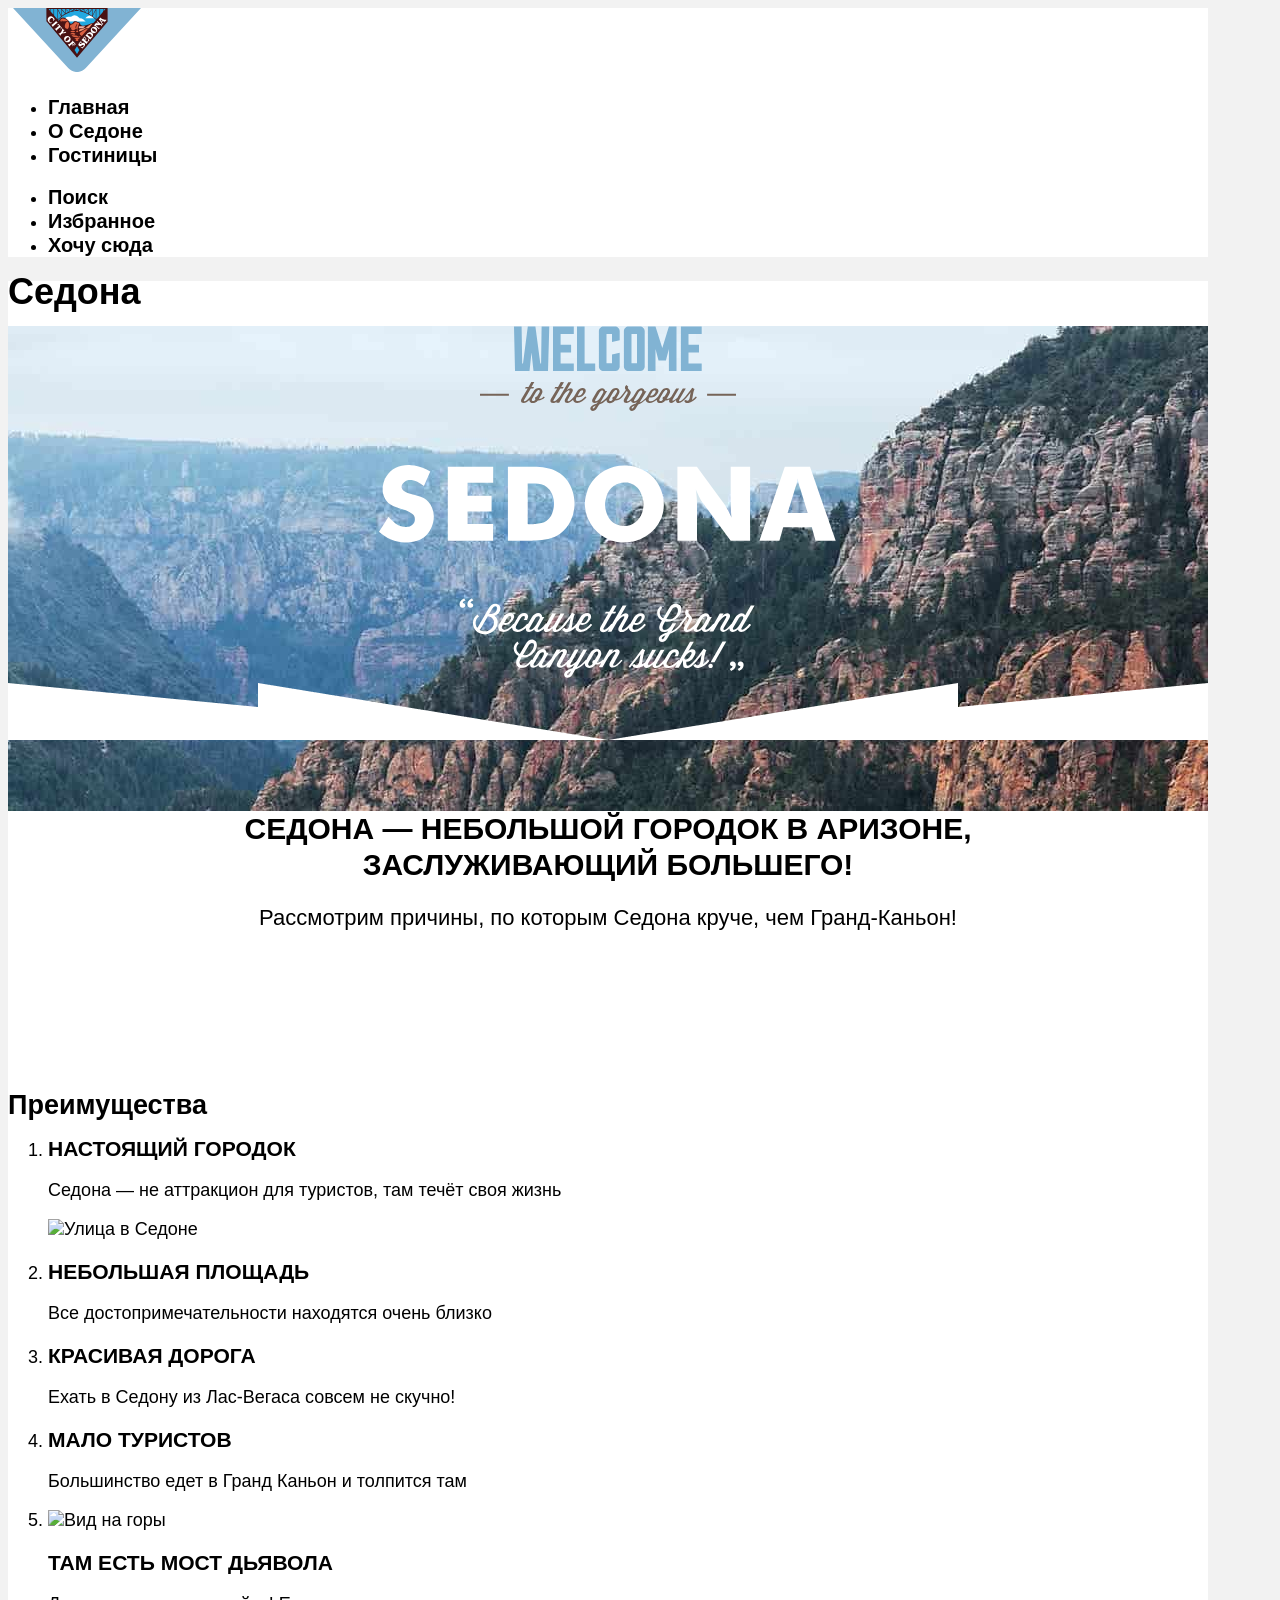
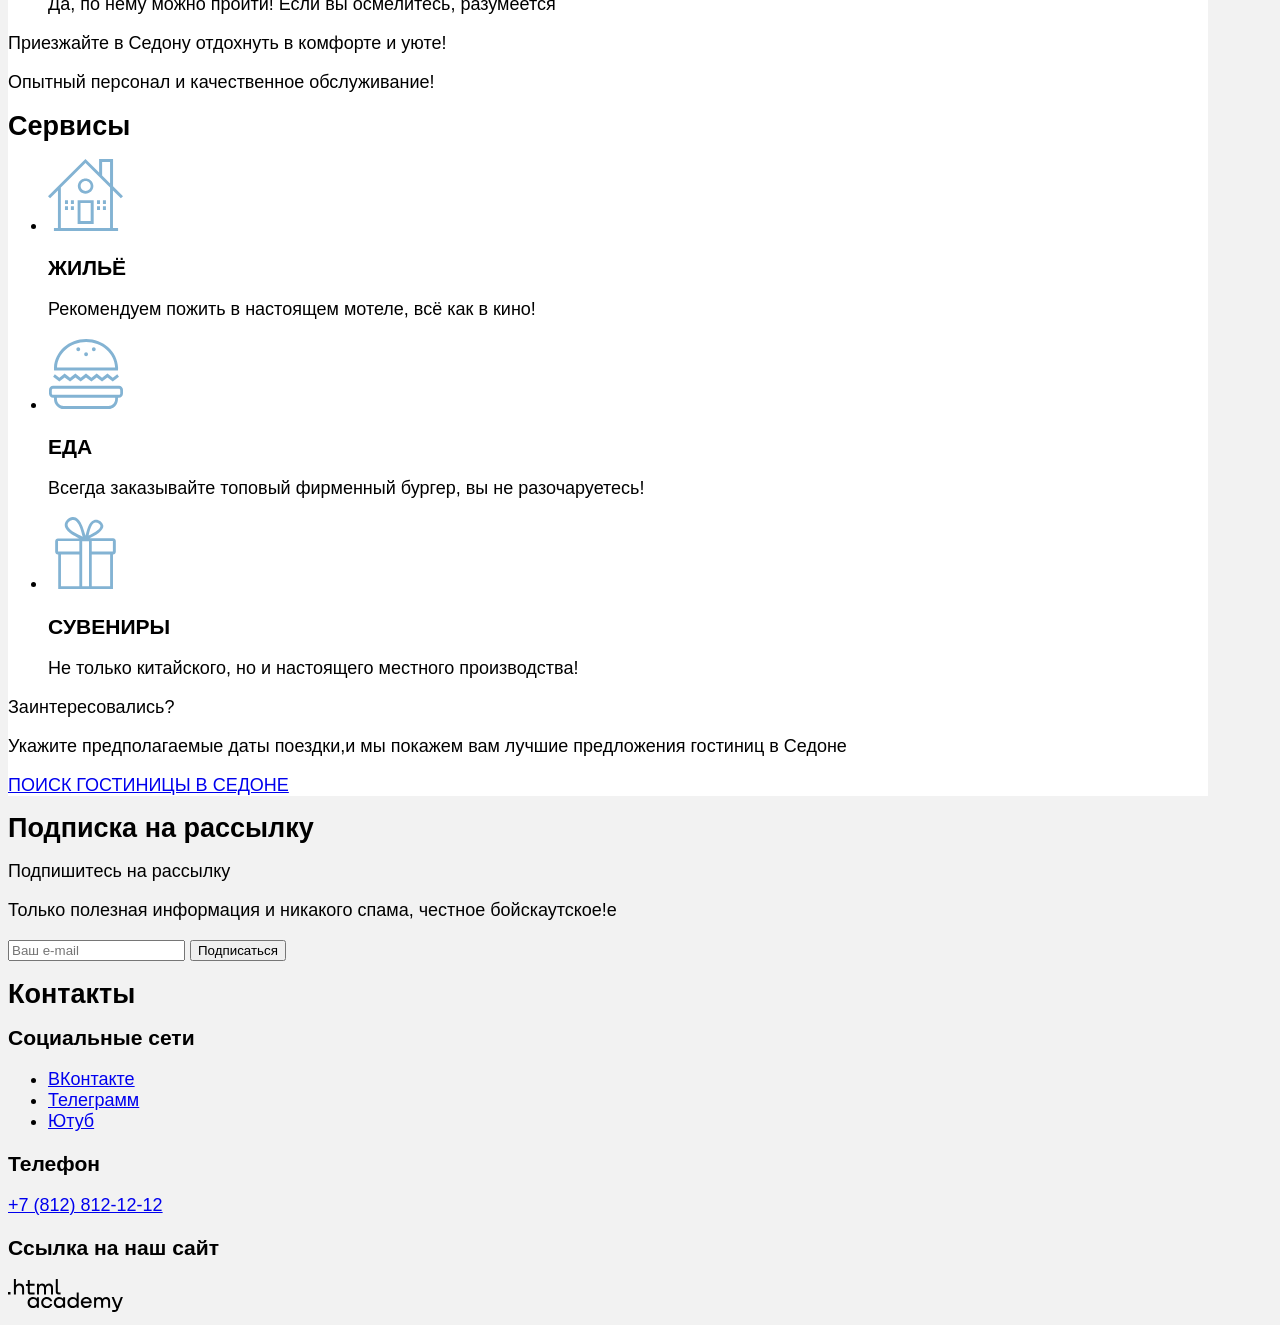
==== index.html @ 67db1f88 "стилизация 1 стр начало" ====
<!DOCTYPE html>
<html lang="ru">

  <head>
    <meta charset="UTF-8">
    <meta name="viewport" content="width=device-width, initial-scale=1.0">
    <title>HTML Academy: Седона-2026</title>
    <link rel="stylesheet" href="styles/styles.css">
  </head>

  <body>
    <header class="page-header">
      <nav class="navigation">
        <a class="#" href="index.html">
          <img class="logo" src="img\icons\logo.svg" alt="Логотип" width="138" height="64">
        </a>
        <ul class="navigation-list">
          <li class="navigation-item">
            <a class="navigation-link  navigation-link-current" href="about.html" aria-current="page">Главная</a>
          </li>
          <li class="navigation-item">
            <a class="navigation-link" href="#">О Седоне</a>
          </li>
          <li class="navigation-item">
            <a class="navigation-link" href="catalog.html">Гостиницы</a>
          </li>
        </ul>

        <ul class="navigation-list navigation-user">
          <li class="navigation-item">
            <a class="navigation-link" href="img\icons\search.svg" alt="Поиск" width="20" height="20"><span class="visually-hidden">Поиск</span></a>
          </li>
          <li class="navigation-item">
            <a class="navigation-link" href="img\icons\favourites.svg" alt="Избранное" width="20" height="20"><span class="visually-hidden">Избранное</span></a>
          </li>
          <li class="navigation-item">
            <a class="navigation-link" href="#"><span class="visually-hidden">Хочу сюда</span></a>
          </li>
        </ul>
      </nav>
    </header>

    <main class="main-index">
      <h1 class="visually-hidden">Седона</h1>
      <div class="logo_background">
        <img class="welcome" src="img\icons\welcome.svg" alt="Пейзаж с надписью Добро пожаловать в Седону" height="352" width="458" />
        <img class="divider" src="img\divider.png" alt="" height="57">
      </div>
      <section class="advantages">
        <div class="description">
        <span>Седона — небольшой городок в Аризоне,
          <br>заслуживающий большего!</span>

        <p>Рассмотрим причины, по которым Седона круче, чем Гранд-Каньон!</p>
         </div>
         <h2 class="visually-hidden">Преимущества</h2>
        <ol class="advantages-list">
          <li class="advantages-item">
            <h3 class="advantages-title">НАСТОЯЩИЙ ГОРОДОК</h3>
            <p class="advantages-description">
              Седона — не аттракцион для туристов, там течёт своя жизнь
            </p>
            <img class="advantages-img" alt="Улица в Седоне" />
          </li>
          <li class="advantages-item">
            <h3 class="advantages-title">НЕБОЛЬШАЯ ПЛОЩАДЬ</h3>
            <p class="advantages-description">
              Все достопримечательности находятся очень близко
            </p>
          </li>
          <li class="advantages-item">
            <h3 class="advantages-title">КРАСИВАЯ ДОРОГА</h3>
            <p class="advantages-description">
              Ехать в Седону из Лас-Вегаса совсем не скучно!
            </p>
          </li>
          <li class="advantages-item">
            <h3 class="advantages-title">МАЛО ТУРИСТОВ</h3>
            <p class="advantages-description">
              Большинство едет в Гранд Каньон и толпится там
            </p>
          </li>
          <li class="advantages-item">
            <img class="advantages-img" alt="Вид на горы" />
            <h3 class="advantages-title">ТАМ ЕСТЬ МОСТ ДЬЯВОЛА</h3>
            <p class="advantages-description">
              Да, по нему можно пройти! Если вы осмелитесь, разумеется
            </p>
          </li>
        </ol>
      </section>
      <span>Приезжайте в Седону отдохнуть в комфорте и уюте!</span>
      <p>Опытный персонал и качественное обслуживание!</p>
      <section class="services">
      <h2 class="visually-hidden">Сервисы</h2>
      <ul class="services-list">
        <li class="services-item">
          <img src="img\icons\house.svg" alt="иконка Дом" width="75" height="72">
          <h3 class="services-title">ЖИЛЬЁ</h3>
          <p class="services-description">
            Рекомендуем пожить в настоящем мотеле, всё как в кино!
          </p>
        </li>
        <li class="services-item">
          <img src="img\icons\meal.svg" alt="иконка Еда" width="75" height="72">
          <h3 class="services-title">ЕДА</h3>
          <p class="services-description">
            Всегда заказывайте топовый фирменный бургер, вы не разочаруетесь!
          </p>
        </li>
        <li class="services-item">
          <img src="img\icons\gift.svg" alt="иконка Сувениры" width="75" height="72">
          <h3 class="services-title">СУВЕНИРЫ</h3>
          <p class="services-description">
            Не только китайского, но и настоящего местного производства!
          </p>
        </li>
      </ul>
      </section>
      <span>Заинтересовались?</span>
      <p>Укажите предполагаемые даты поездки,и мы покажем вам лучшие предложения гостиниц в Седоне</p>
      <a class="button" href="catalog.html">ПОИСК ГОСТИНИЦЫ В СЕДОНЕ</a>
    </main>

    <footer class="page-footer">
      <section class="footer-subscription">
        <h2 class="visually-hidden">Подписка на рассылку</h2>
        <span>Подпишитесь на рассылку</span>
        <p>Только полезная информация и никакого спама, честное бойскаутское!е</p>
        <form class="subscription-form" action="https://echo.htmlacademy.ru/" method="post">

          <input class="field" placeholder="Ваш e-mail" type="email" name="subscription-email" required>
          <button class="button subscription-button" type="submit">
            <span class="visually-hidden">Подписаться</span>
          </button>
        </form>
      </section>
      <section class="footer-contacts">
        <h2 class="visually-hidden">Контакты</h2>
        <div class="footer-contacts-social">
          <h3 class="visually-hidden">Социальные сети</h3>
            <ul class="footer-social-list">
              <li class="footer-social-item">
                <a class="button" href="#">
                  <span class="visually-hidden">ВКонтакте</span>
                </a>
              </li>
              <li class="footer-social-item">
                <a class="button" href="#">
                  <span class="visually-hidden">Телеграмм</span>
                </a>
              </li>
              <li class="footer-social-item">
                <a class="button" href="#">
                  <span class="visually-hidden">Ютуб</span>
                </a>
              </li>
            </ul>
        </div>

        <div class="footer-contacts-telephone">
          <h3 class="visually-hidden">Телефон</h3>
          <a class="footer-phone" href="tel:+78128121212">+7 (812) 812-12-12</a>
        </div>
        <div class="footer-contacts-link">
          <h3 class="visually-hidden">Ссылка на наш сайт</h3>
<a class="footer-e-mail" href="https://htmlacademy.ru/intensive/htmlcss">
  <img src="img\icons\logo_htmlacademy.svg" alt="иконка Логотип" width="115" height="33">
</a>
           </div>
        </section>



    </footer>

  </body>

</html>
---- styles/styles.css ----
@font-face {
  font-family: "PT Sans";
  font-style: normal;
  font-weight: 400;
  src: url("../fonts/pt-sans-regular.woff2") format("woff2");
  font-display: swap;
}

@font-face {
  font-family: "PT Sans";
  font-style: normal;
  font-weight: 700;
  src: url("../fonts/pt-sans-bold.woff2") format("woff2");
  font-display: swap;
}

@font-face {
  font-family: "PT Sans";
  font-style: italic;
  font-weight: 400;
  src: url("../fonts/pt-sans-italic.woff2") format("woff2");
  font-display: swap;
}

@font-face {
  font-family: "PT Sans";
  font-style: italic;
  font-weight: 700;
  src: url("../fonts/pt-sans-bold-italic.woff2") format("woff2");
  font-display: swap;
}



body {
  font-family: "PT Sans", sans-serif;
  font-size: 18px;
  line-height: 21px;
  color: #000000;
  background-color: #F2F2F2;
  width: 1200px;
}

/*шапка*/
.page-header {
  background-color: #FFFFFF;
  color: #000000;
}

.navigation-link {
  font-family: "PT Sans Narrow", sans-serif;
  font-size: 20px;
  line-height: 24px;
  font-weight: 700;
  text-align: center;
  color: #000000;
  background-color: #FFFFFF;
  text-decoration: none;

}

/*главная страница*/
.main-index {
   background-color: #FFFFFF;

}

/*фоновая картинка с логотипом Добро пожаловать*/
.logo_background {
  color:#000000;
  background-color: #74bee6;
  background-image: url("../img/background/index-background.jpg");
  height: 485px;
  text-align: center;
  background-size: 100% auto;
  background-repeat: no-repeat;
}

/*описание*/
.description {
  height: 261px;
  text-align: center;
}
.description span {
  font-size: 30px;
  line-height: 36px;
  font-weight: 700;
  text-transform: uppercase;
}

.description p {
  font-size: 22px;
  line-height: 26px;
  font-weight: 400;
}
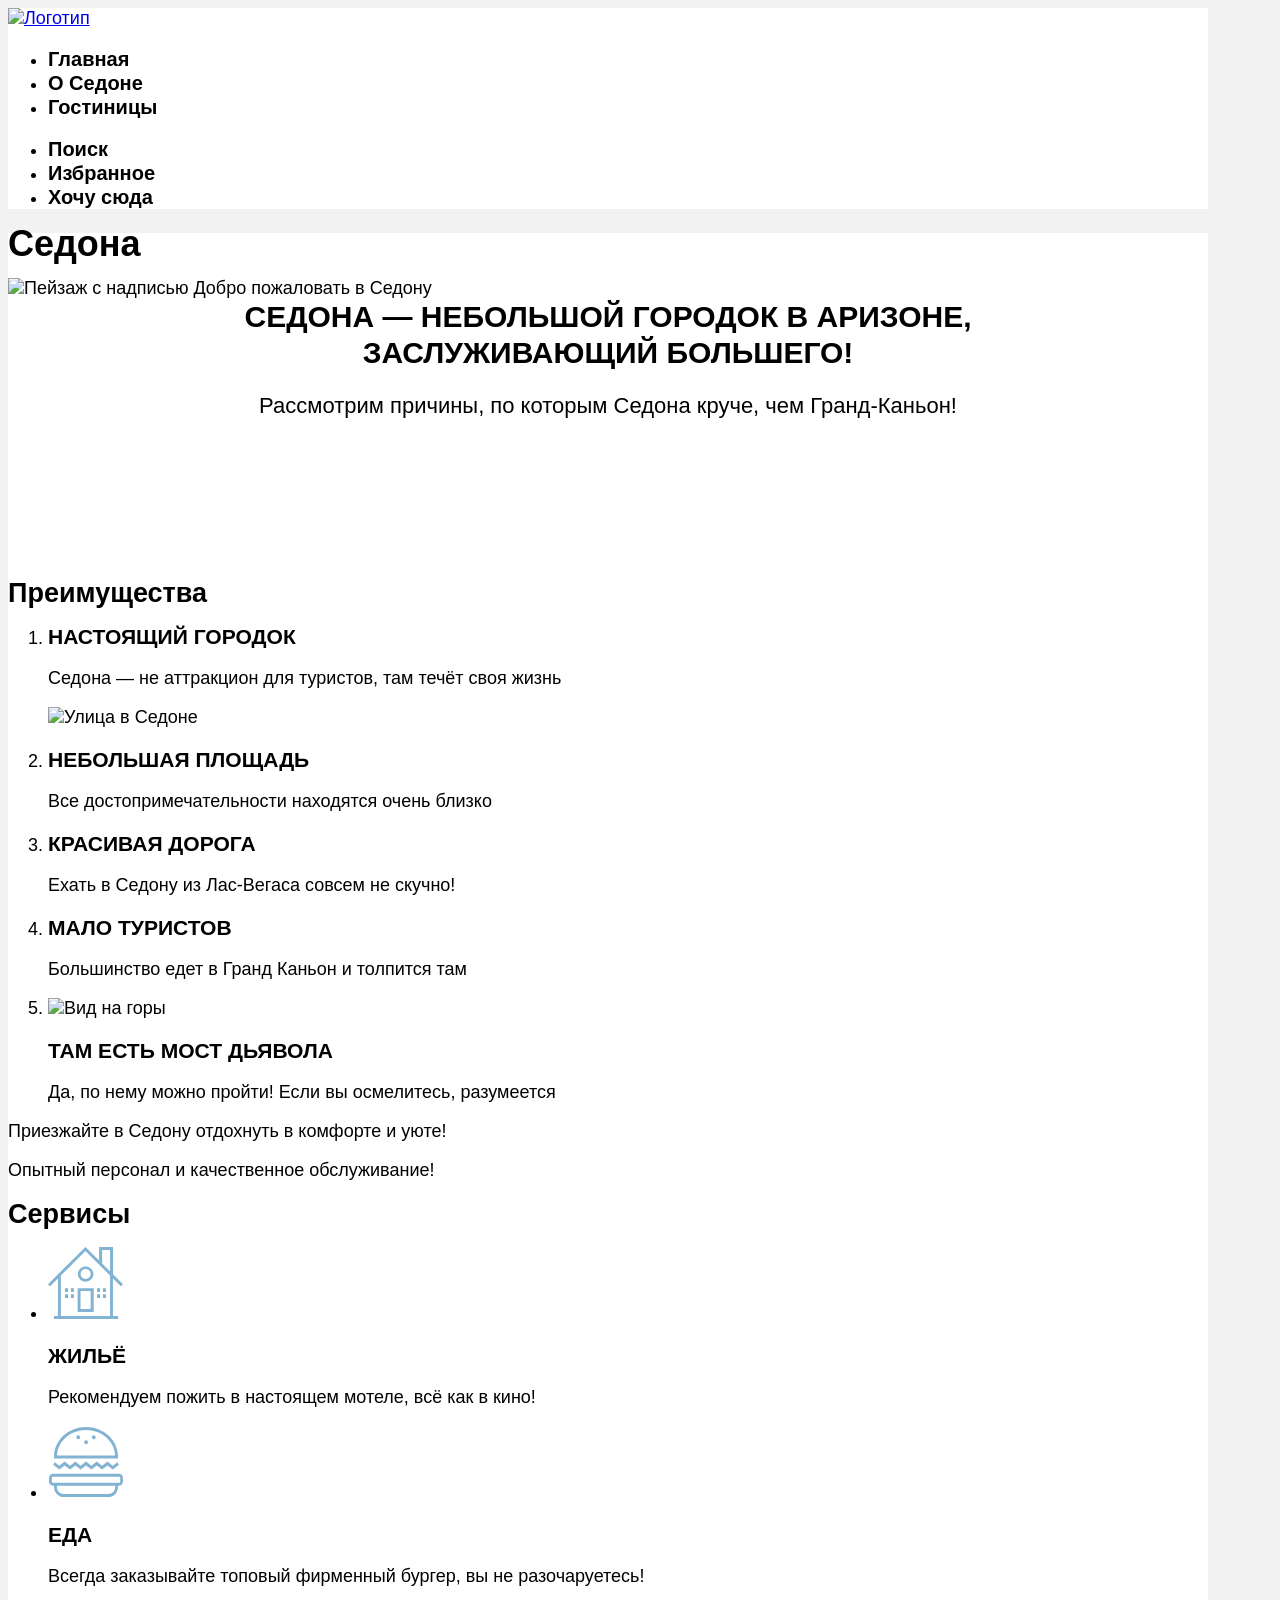
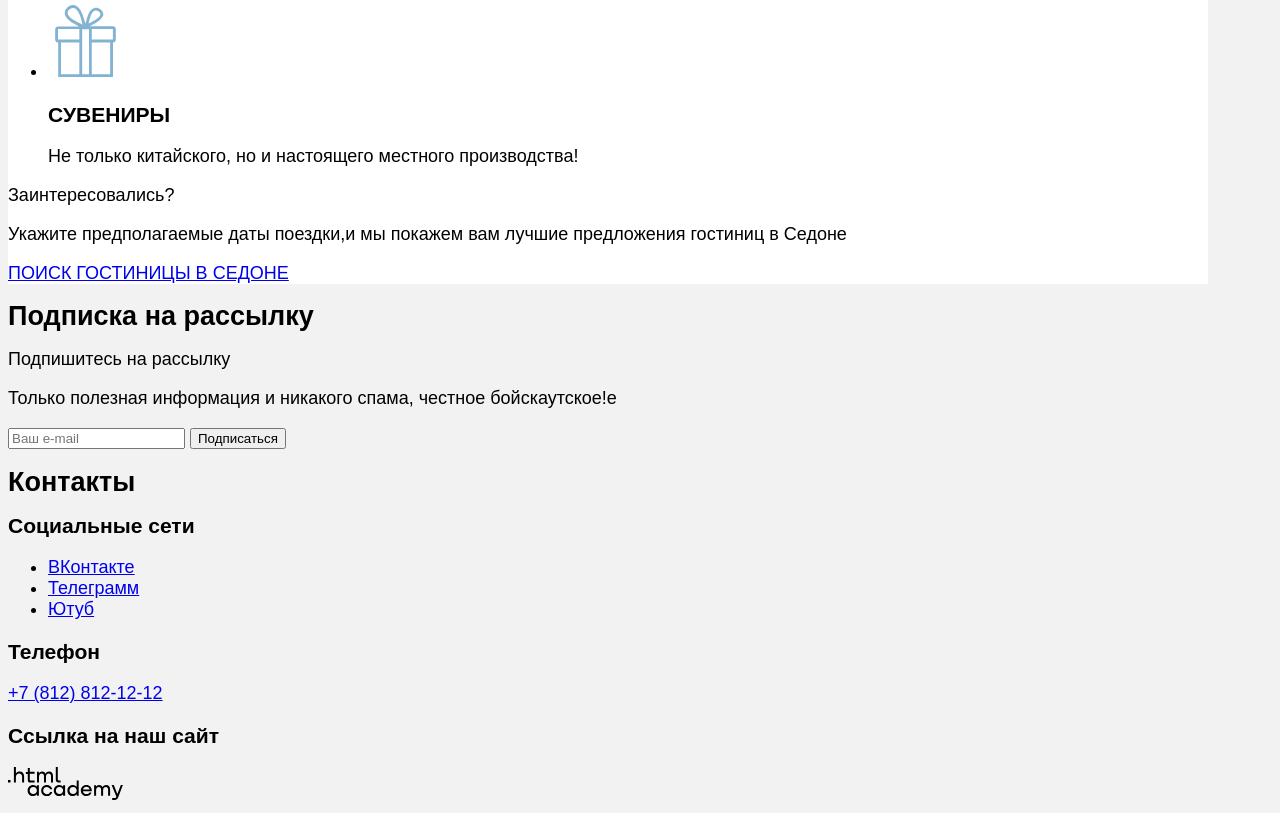
==== commit eb28c83f: "Merge branch 'main' of https://github.com/Galina-Musatova/Sedona-2026" ====
--- a/index.html
+++ b/index.html
@@ -2,8 +2,7 @@
 <html lang="ru">
 
   <head>
-    <meta charset="UTF-8">
-    <meta name="viewport" content="width=device-width, initial-scale=1.0">
+    <meta charset="utf-8">
     <title>HTML Academy: Седона-2026</title>
     <link rel="stylesheet" href="styles/styles.css">
   </head>
@@ -11,8 +10,8 @@
   <body>
     <header class="page-header">
       <nav class="navigation">
-        <a class="#" href="index.html">
-          <img class="logo" src="img\icons\logo.svg" alt="Логотип" width="138" height="64">
+        <a class="#" href="index.html" aria-current="page">
+          <img class="logo" src="img/logo.png" alt="Логотип" width="138" height="64">
         </a>
         <ul class="navigation-list">
           <li class="navigation-item">
@@ -42,9 +41,8 @@
 
     <main class="main-index">
       <h1 class="visually-hidden">Седона</h1>
-      <div class="logo_background">
-        <img class="welcome" src="img\icons\welcome.svg" alt="Пейзаж с надписью Добро пожаловать в Седону" height="352" width="458" />
-        <img class="divider" src="img\divider.png" alt="" height="57">
+      <div>
+        <img class="logo" src="" alt="Пейзаж с надписью Добро пожаловать в Седону" height="64">
       </div>
       <section class="advantages">
         <div class="description">
@@ -60,7 +58,7 @@
             <p class="advantages-description">
               Седона — не аттракцион для туристов, там течёт своя жизнь
             </p>
-            <img class="advantages-img" alt="Улица в Седоне" />
+            <img class="advantages-img" alt="Улица в Седоне" src="">
           </li>
           <li class="advantages-item">
             <h3 class="advantages-title">НЕБОЛЬШАЯ ПЛОЩАДЬ</h3>
@@ -81,7 +79,7 @@
             </p>
           </li>
           <li class="advantages-item">
-            <img class="advantages-img" alt="Вид на горы" />
+            <img class="advantages-img" alt="Вид на горы" src="">
             <h3 class="advantages-title">ТАМ ЕСТЬ МОСТ ДЬЯВОЛА</h3>
             <p class="advantages-description">
               Да, по нему можно пройти! Если вы осмелитесь, разумеется
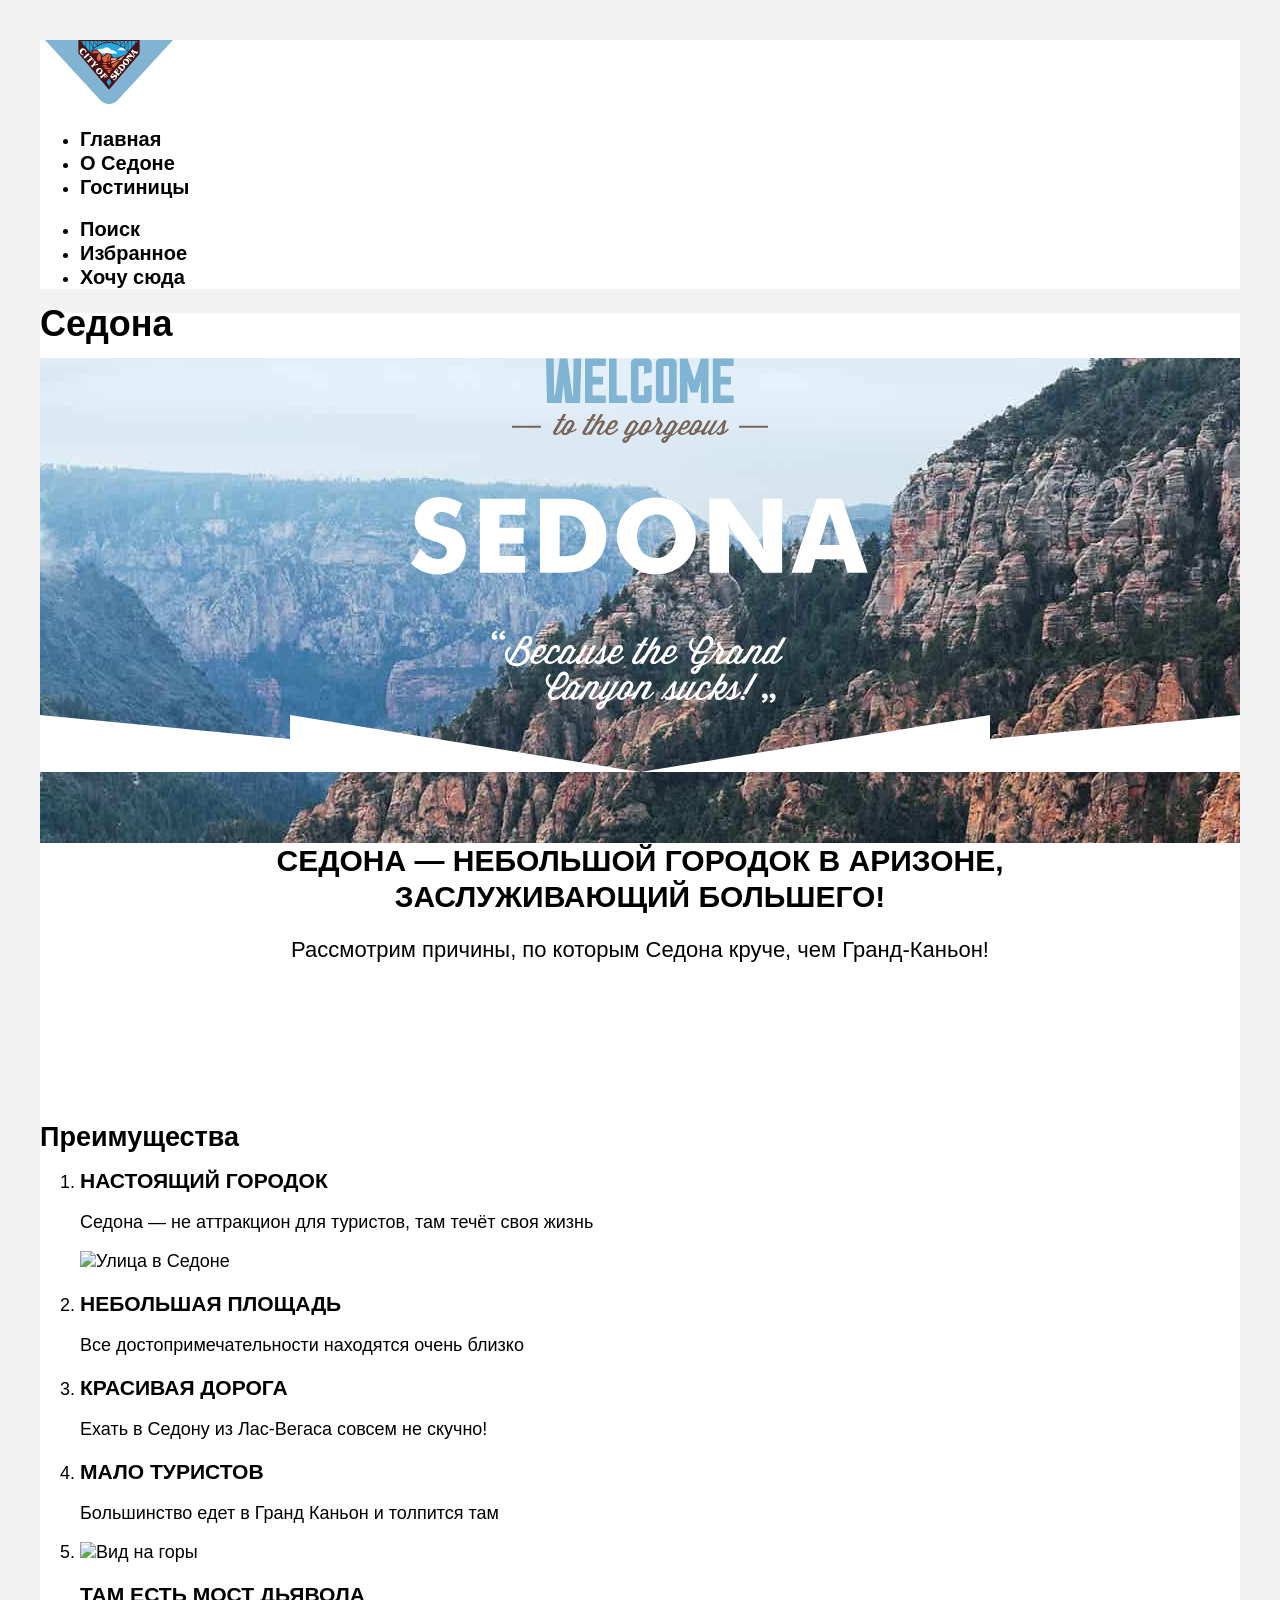
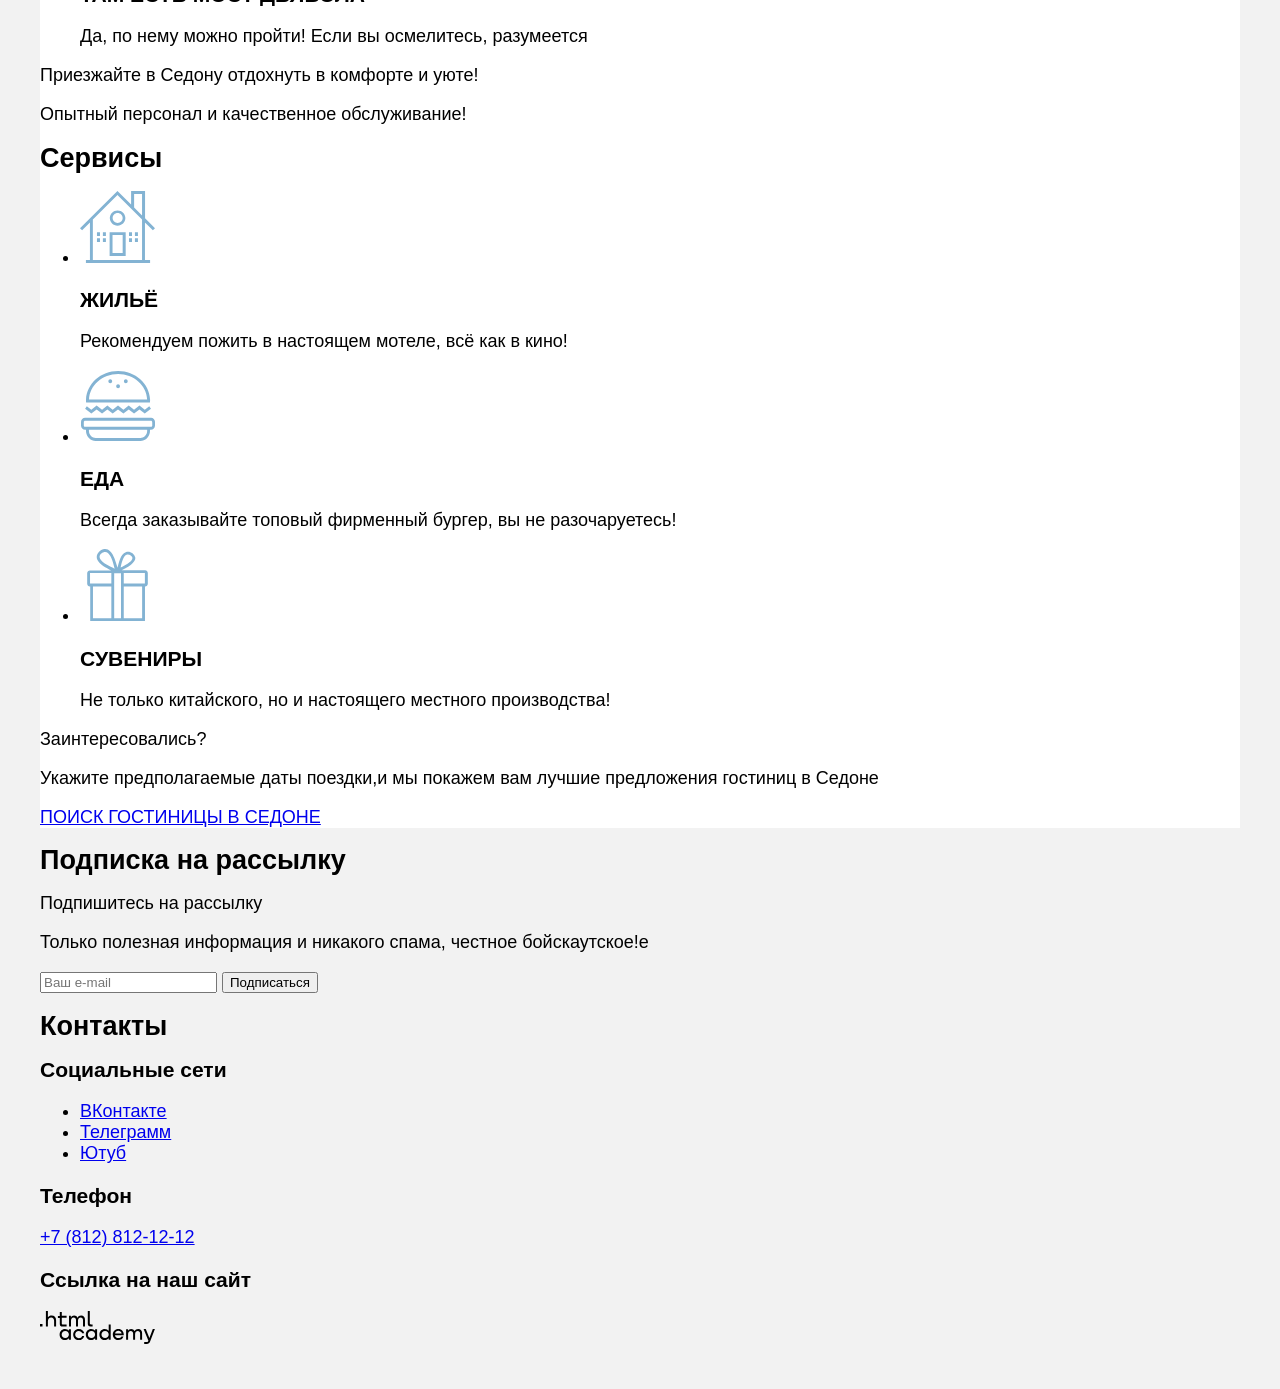
==== commit 6a7c5d32: "11.10" ====
--- a/index.html
+++ b/index.html
@@ -11,7 +11,7 @@
     <header class="page-header">
       <nav class="navigation">
         <a class="#" href="index.html" aria-current="page">
-          <img class="logo" src="img/logo.png" alt="Логотип" width="138" height="64">
+          <img class="logo" src="img\icons\logo.svg" alt="Логотип" width="138" height="64">
         </a>
         <ul class="navigation-list">
           <li class="navigation-item">
@@ -41,8 +41,9 @@
 
     <main class="main-index">
       <h1 class="visually-hidden">Седона</h1>
-      <div>
-        <img class="logo" src="" alt="Пейзаж с надписью Добро пожаловать в Седону" height="64">
+       <div class="logo_background">
+        <img class="welcome" src="img\icons\welcome.svg" alt="Пейзаж с надписью Добро пожаловать в Седону" height="352" width="458" />
+        <img class="divider" src="img\divider.png" alt="" height="57">
       </div>
       <section class="advantages">
         <div class="description">
--- a/styles/styles.css
+++ b/styles/styles.css
@@ -39,6 +39,7 @@
   color: #000000;
   background-color: #F2F2F2;
   width: 1200px;
+  margin: 40px;
 }
 
 /*шапка*/
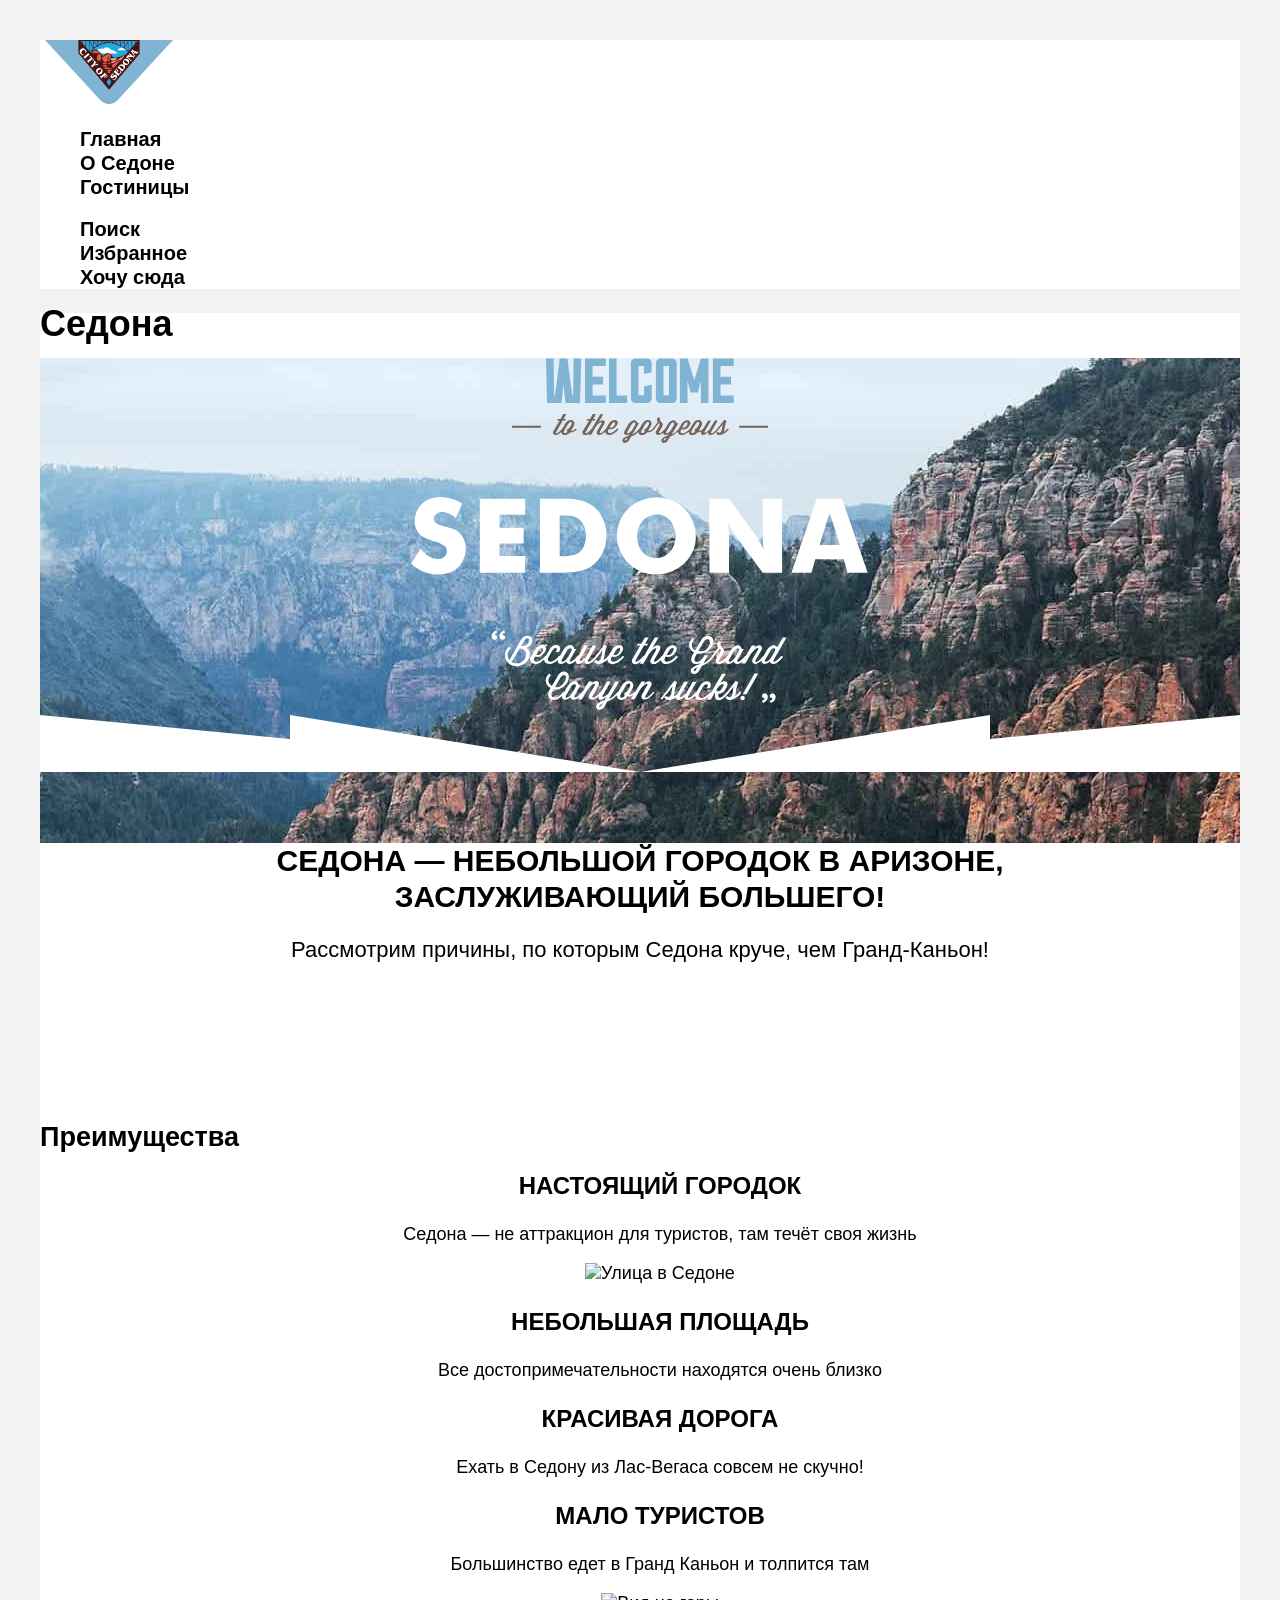
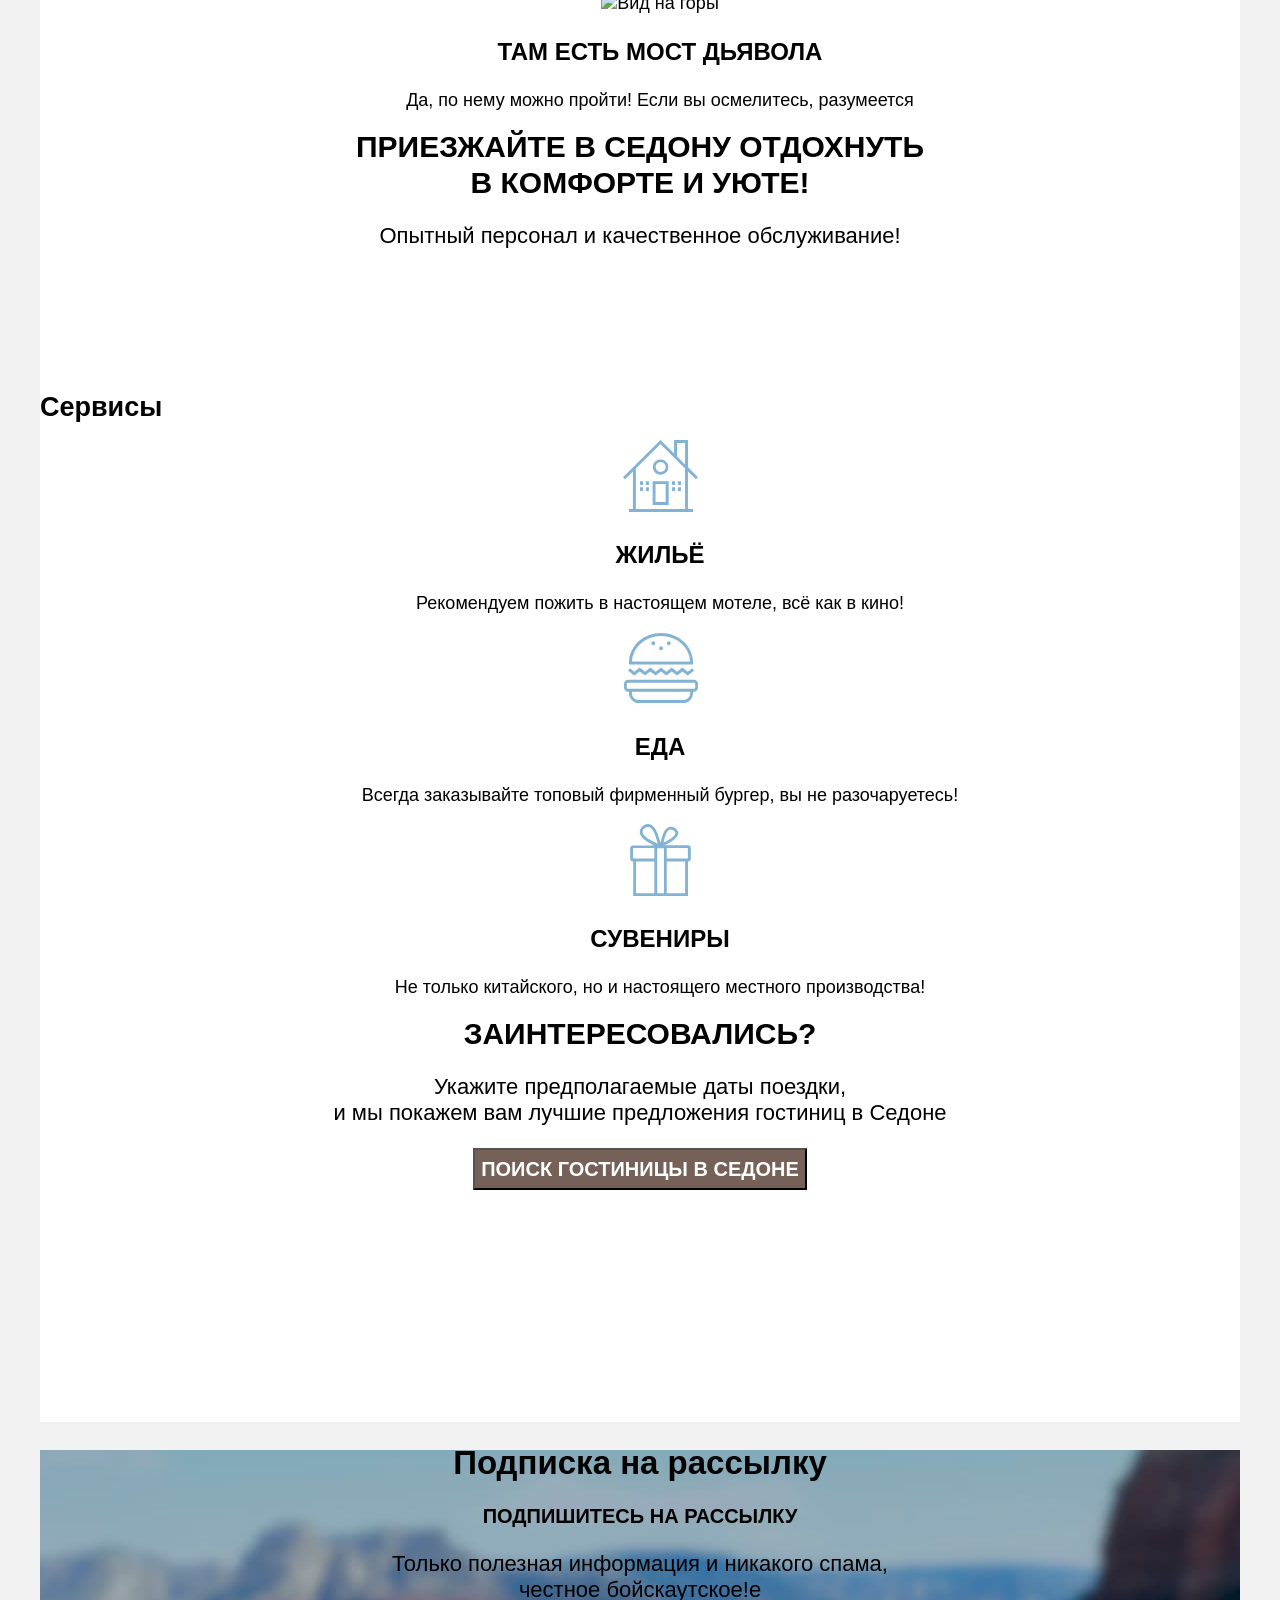
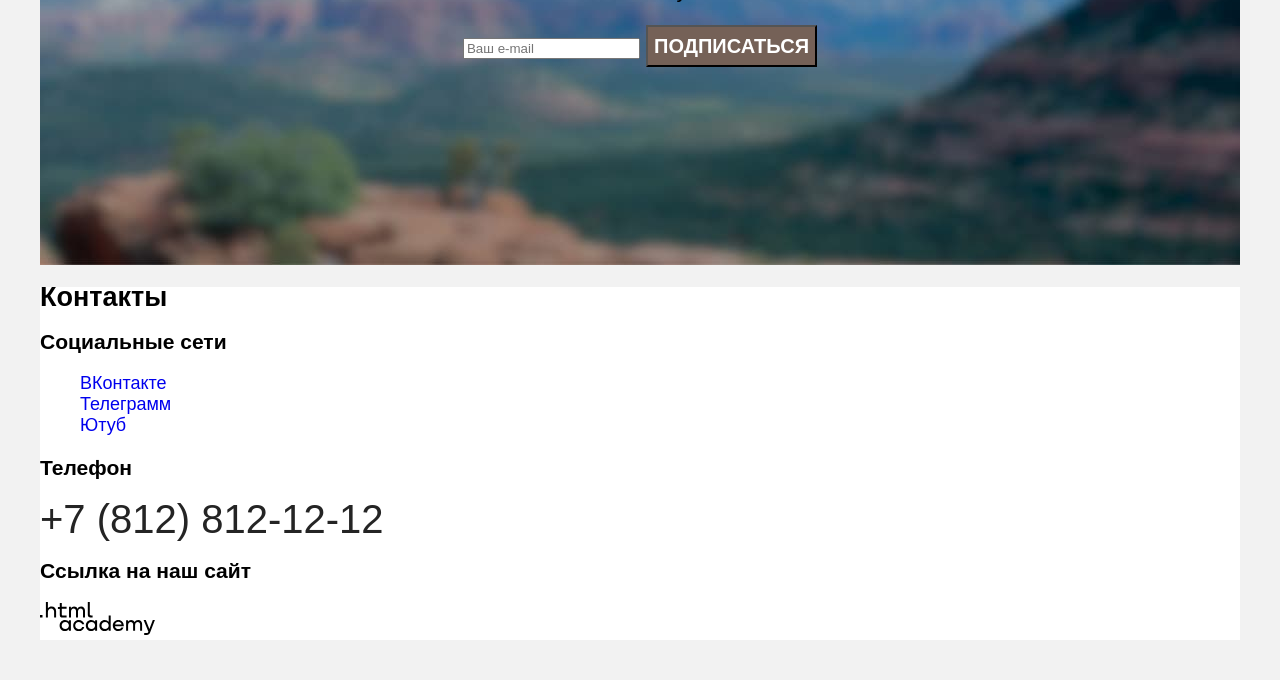
==== commit abd135a3: "стилизацая 1 стр продолжение" ====
--- a/index.html
+++ b/index.html
@@ -27,10 +27,12 @@
 
         <ul class="navigation-list navigation-user">
           <li class="navigation-item">
-            <a class="navigation-link" href="img\icons\search.svg" alt="Поиск" width="20" height="20"><span class="visually-hidden">Поиск</span></a>
+            <a class="navigation-link" href="img\icons\search.svg" alt="Поиск" width="20" height="20"><span
+                class="visually-hidden">Поиск</span></a>
           </li>
           <li class="navigation-item">
-            <a class="navigation-link" href="img\icons\favourites.svg" alt="Избранное" width="20" height="20"><span class="visually-hidden">Избранное</span></a>
+            <a class="navigation-link" href="img\icons\favourites.svg" alt="Избранное" width="20" height="20"><span
+                class="visually-hidden">Избранное</span></a>
           </li>
           <li class="navigation-item">
             <a class="navigation-link" href="#"><span class="visually-hidden">Хочу сюда</span></a>
@@ -41,18 +43,19 @@
 
     <main class="main-index">
       <h1 class="visually-hidden">Седона</h1>
-       <div class="logo_background">
-        <img class="welcome" src="img\icons\welcome.svg" alt="Пейзаж с надписью Добро пожаловать в Седону" height="352" width="458" />
+      <div class="logo_background">
+        <img class="welcome" src="img\icons\welcome.svg" alt="Пейзаж с надписью Добро пожаловать в Седону" height="352"
+          width="458" />
         <img class="divider" src="img\divider.png" alt="" height="57">
       </div>
       <section class="advantages">
         <div class="description">
-        <span>Седона — небольшой городок в Аризоне,
-          <br>заслуживающий большего!</span>
+          <span>Седона — небольшой городок в Аризоне,
+            <br>заслуживающий большего!</span>
 
-        <p>Рассмотрим причины, по которым Седона круче, чем Гранд-Каньон!</p>
-         </div>
-         <h2 class="visually-hidden">Преимущества</h2>
+          <p>Рассмотрим причины, по которым Седона круче, чем Гранд-Каньон!</p>
+        </div>
+        <h2 class="visually-hidden">Преимущества</h2>
         <ol class="advantages-list">
           <li class="advantages-item">
             <h3 class="advantages-title">НАСТОЯЩИЙ ГОРОДОК</h3>
@@ -88,9 +91,12 @@
           </li>
         </ol>
       </section>
-      <span>Приезжайте в Седону отдохнуть в комфорте и уюте!</span>
-      <p>Опытный персонал и качественное обслуживание!</p>
-      <section class="services">
+      <div class="come_to_sedona">
+        <span>Приезжайте в Седону отдохнуть
+          <br>в комфорте и уюте!</span>
+        <p>Опытный персонал и качественное обслуживание!</p>
+        <section class="services">
+      </div>
       <h2 class="visually-hidden">Сервисы</h2>
       <ul class="services-list">
         <li class="services-item">
@@ -116,21 +122,25 @@
         </li>
       </ul>
       </section>
-      <span>Заинтересовались?</span>
-      <p>Укажите предполагаемые даты поездки,и мы покажем вам лучшие предложения гостиниц в Седоне</p>
-      <a class="button" href="catalog.html">ПОИСК ГОСТИНИЦЫ В СЕДОНЕ</a>
+      <div class="to_search">
+        <span>Заинтересовались?</span>
+        <p>Укажите предполагаемые даты поездки,
+          <br>и мы покажем вам лучшие предложения гостиниц в Седоне</p>
+        <button class="button button_search" href="catalog.html">ПОИСК ГОСТИНИЦЫ В СЕДОНЕ</button>
+      </div>
     </main>
 
     <footer class="page-footer">
       <section class="footer-subscription">
         <h2 class="visually-hidden">Подписка на рассылку</h2>
         <span>Подпишитесь на рассылку</span>
-        <p>Только полезная информация и никакого спама, честное бойскаутское!е</p>
+        <p>Только полезная информация и никакого спама,
+          <br>честное бойскаутское!е</p>
         <form class="subscription-form" action="https://echo.htmlacademy.ru/" method="post">
 
           <input class="field" placeholder="Ваш e-mail" type="email" name="subscription-email" required>
           <button class="button subscription-button" type="submit">
-            <span class="visually-hidden">Подписаться</span>
+            <span>Подписаться</span>
           </button>
         </form>
       </section>
@@ -138,23 +148,23 @@
         <h2 class="visually-hidden">Контакты</h2>
         <div class="footer-contacts-social">
           <h3 class="visually-hidden">Социальные сети</h3>
-            <ul class="footer-social-list">
-              <li class="footer-social-item">
-                <a class="button" href="#">
-                  <span class="visually-hidden">ВКонтакте</span>
-                </a>
-              </li>
-              <li class="footer-social-item">
-                <a class="button" href="#">
-                  <span class="visually-hidden">Телеграмм</span>
-                </a>
-              </li>
-              <li class="footer-social-item">
-                <a class="button" href="#">
-                  <span class="visually-hidden">Ютуб</span>
-                </a>
-              </li>
-            </ul>
+          <ul class="footer-social-list">
+            <li class="footer-social-item">
+              <a class="button" href="#">
+                <span class="visually-hidden">ВКонтакте</span>
+              </a>
+            </li>
+            <li class="footer-social-item">
+              <a class="button" href="#">
+                <span class="visually-hidden">Телеграмм</span>
+              </a>
+            </li>
+            <li class="footer-social-item">
+              <a class="button" href="#">
+                <span class="visually-hidden">Ютуб</span>
+              </a>
+            </li>
+          </ul>
         </div>
 
         <div class="footer-contacts-telephone">
@@ -163,11 +173,11 @@
         </div>
         <div class="footer-contacts-link">
           <h3 class="visually-hidden">Ссылка на наш сайт</h3>
-<a class="footer-e-mail" href="https://htmlacademy.ru/intensive/htmlcss">
-  <img src="img\icons\logo_htmlacademy.svg" alt="иконка Логотип" width="115" height="33">
-</a>
-           </div>
-        </section>
+          <a class="footer-e-mail" href="https://htmlacademy.ru/intensive/htmlcss">
+            <img src="img\icons\logo_htmlacademy.svg" alt="иконка Логотип" width="115" height="33">
+          </a>
+        </div>
+      </section>
 
 
 
--- a/styles/styles.css
+++ b/styles/styles.css
@@ -42,10 +42,25 @@
   margin: 40px;
 }
 
+button {
+  font-size: 20px;
+  text-transform: uppercase;
+  line-height: 36px;
+  font-weight: 700;
+  text-align: center;
+  color: #ffffff;
+  background-color: #756157;
+  text-decoration: none;
+}
+
 /*шапка*/
 .page-header {
   background-color: #FFFFFF;
   color: #000000;
+}
+
+.navigation-list {
+  list-style-type: none;
 }
 
 .navigation-link {
@@ -94,3 +109,96 @@
   line-height: 26px;
   font-weight: 400;
 }
+
+/*Блок преимуществ*/
+.advantages-list {
+  text-align: center;
+  list-style-type: none;
+}
+
+.advantages-title {
+  font-size: 24px;
+  line-height: 28px;
+  text-transform: uppercase;
+  font-weight: 700;
+}
+
+.come_to_sedona {
+  height: 246px;
+  text-align: center;
+  font-size: 22px;
+  line-height: 26px;
+}
+
+.come_to_sedona span {
+   font-size: 30px;
+   line-height: 36px;
+   font-weight: 700;
+    text-transform: uppercase;
+}
+
+/*Сервисы*/
+.services-list {
+  text-align: center;
+  list-style-type: none;
+}
+
+.services-title {
+  font-size: 24px;
+  line-height: 28px;
+  text-transform: uppercase;
+  font-weight: 700;
+}
+
+/*Заинтересовались? к поиску*/
+.to_search {
+  height: 406px;
+  text-align: center;
+  font-size: 22px;
+  line-height: 26px;
+}
+
+.to_search span {
+  font-size: 30px;
+  line-height: 36px;
+  text-transform: uppercase;
+  font-weight: 700;
+}
+
+/*подписка на рассылку*/
+.footer-subscription {
+  height: 415px;
+  text-align: center;
+  font-size: 22px;
+  line-height: 26px;
+   background-size: 100% auto;
+  background-repeat: no-repeat;
+  background-image: url("../img/background/Subscribe.jpg");
+}
+
+.footer-subscription span {
+  font-size: 20px;
+  text-transform: uppercase;
+  font-weight: 700;
+}
+
+/*Контакты*/
+.footer-contacts {
+  background-color: #FFFFFF;
+  color: #000000;
+}
+
+.footer-social-list {
+  list-style-type: none;
+}
+
+.footer-social-item a {
+  text-decoration: none;
+}
+
+.footer-phone {
+  font-size: 40px;
+  line-height: 40px;
+  color: #242424;
+  text-decoration: none;
+}
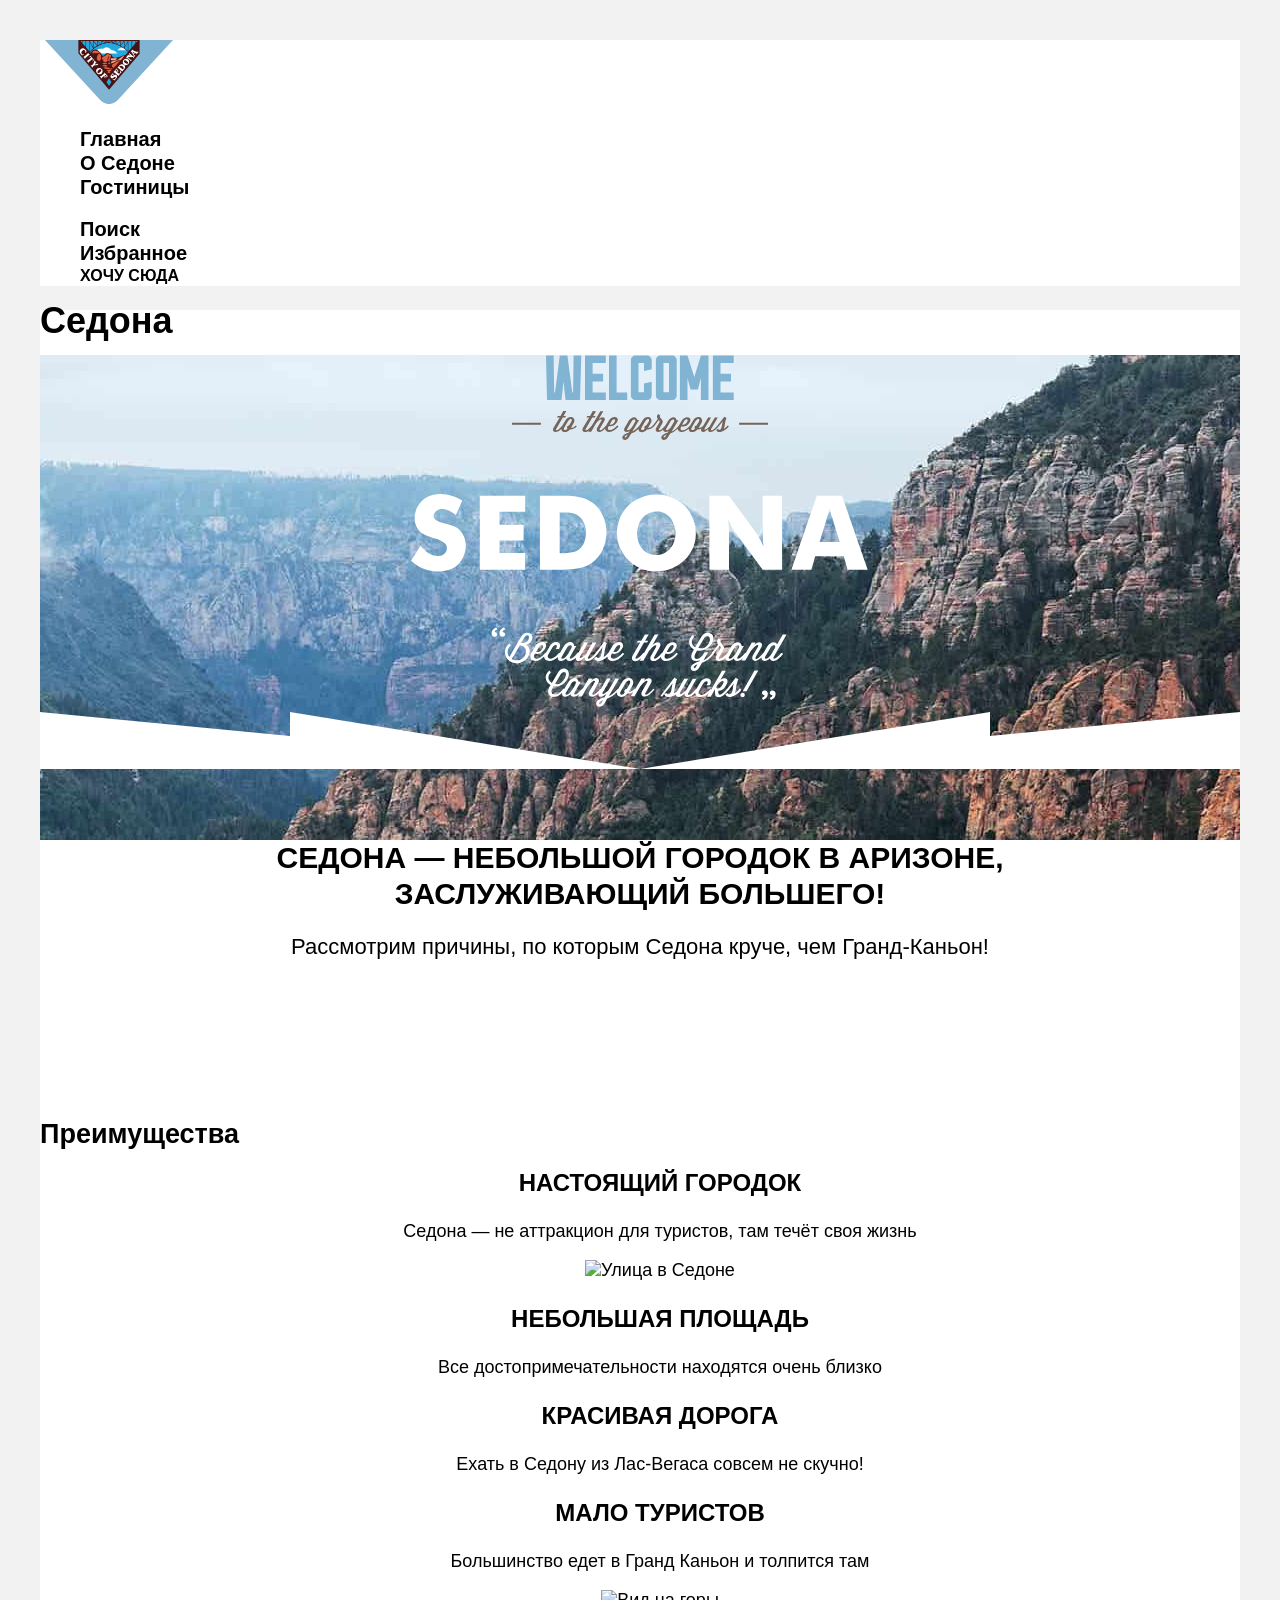
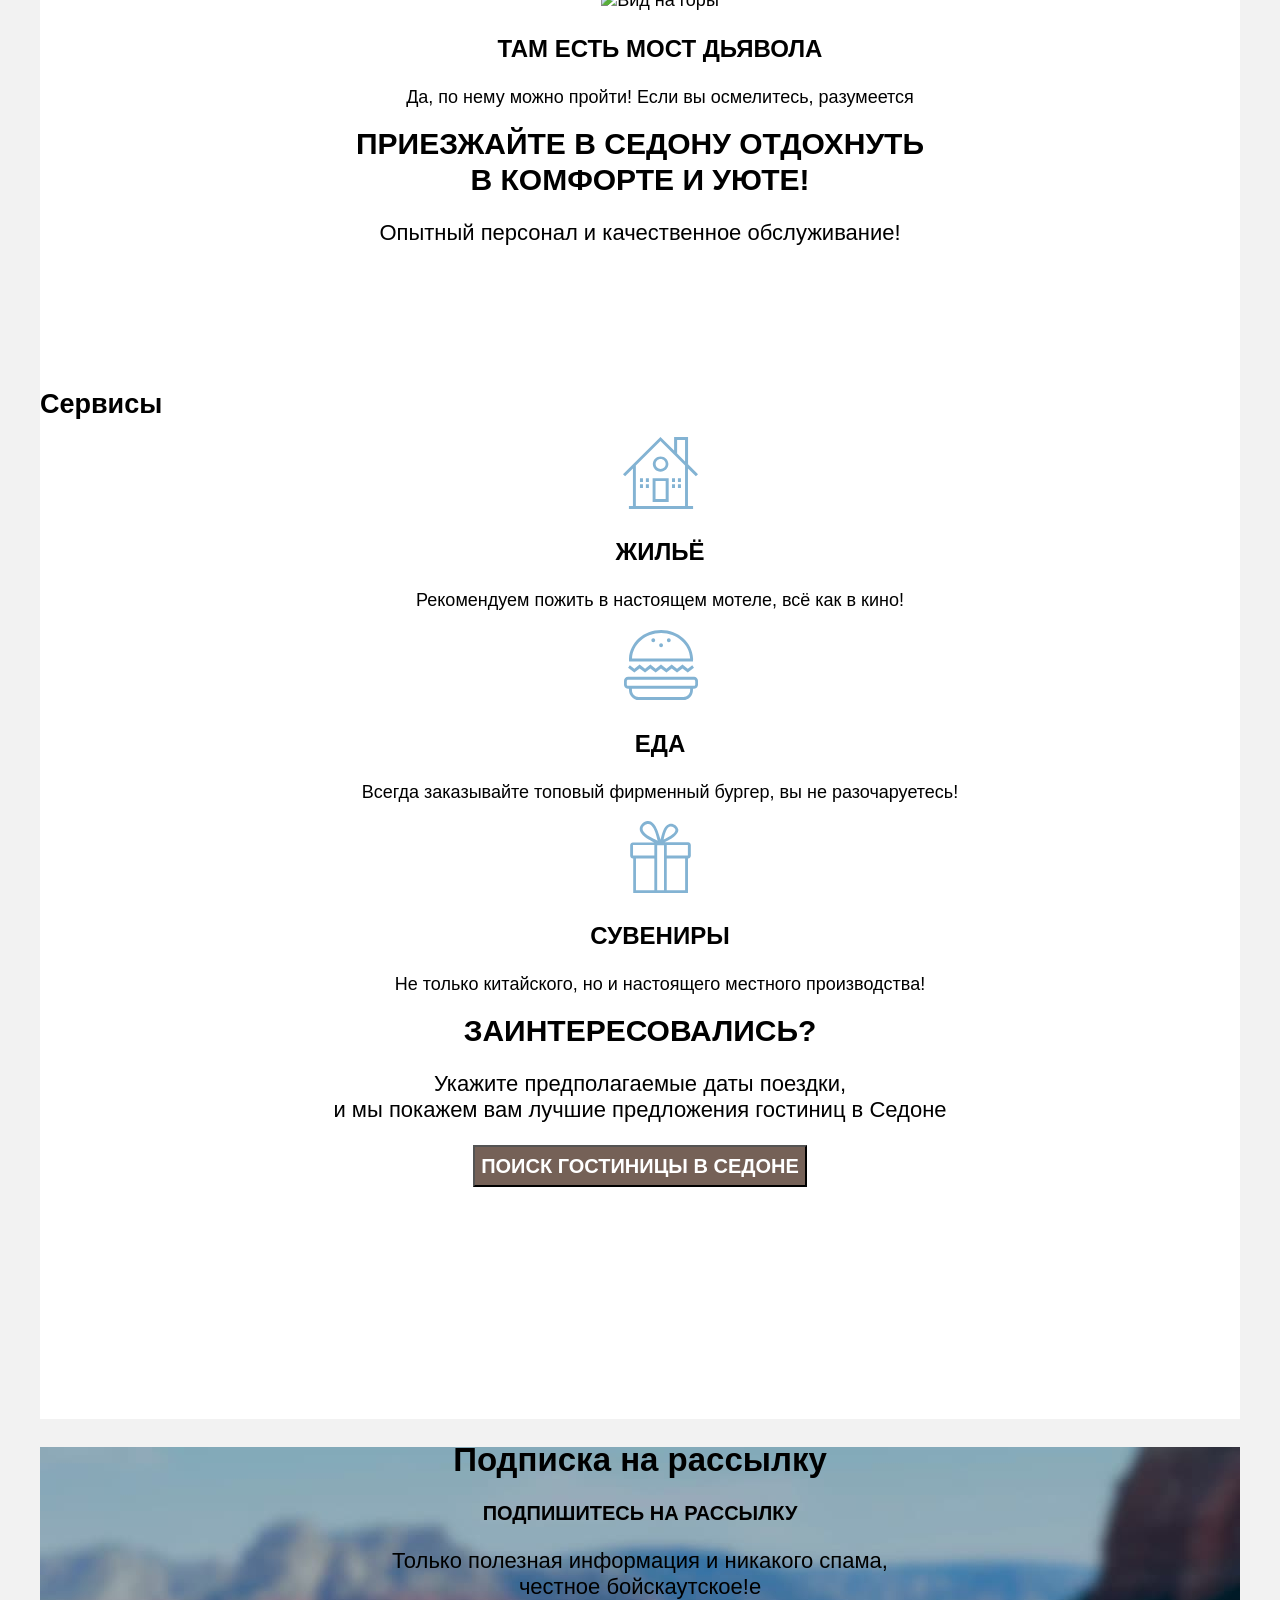
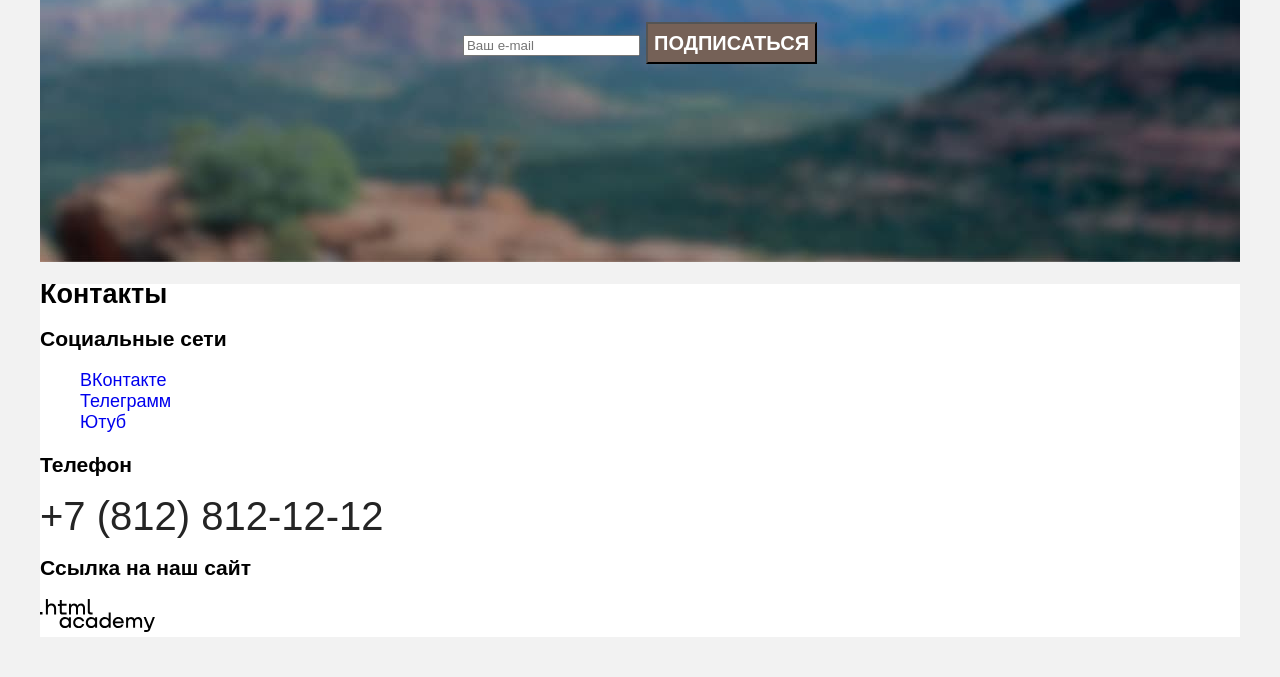
==== commit 2a0bc25c: "стилизац 1 стр" ====
--- a/index.html
+++ b/index.html
@@ -35,7 +35,7 @@
                 class="visually-hidden">Избранное</span></a>
           </li>
           <li class="navigation-item">
-            <a class="navigation-link" href="#"><span class="visually-hidden">Хочу сюда</span></a>
+            <a class="navigation-link button_mini" href="#"><span class="visually-hidden">Хочу сюда</span></a>
           </li>
         </ul>
       </nav>
--- a/styles/styles.css
+++ b/styles/styles.css
@@ -171,7 +171,7 @@
   text-align: center;
   font-size: 22px;
   line-height: 26px;
-   background-size: 100% auto;
+  background-size: 100% auto;
   background-repeat: no-repeat;
   background-image: url("../img/background/Subscribe.jpg");
 }
@@ -202,3 +202,95 @@
   color: #242424;
   text-decoration: none;
 }
+
+/*Каталог*/
+.main-inner {
+ background-color: #FFFFFF;
+}
+
+.inner-header {
+  height: auto;
+  background-image: url("../img/background/catalog-background.jpg");
+  background-color: #74bee6;
+  background-size: 100% auto;
+  background-repeat: no-repeat;
+  color: #FFFFFF;
+  font-size: 16px;
+  line-height: 21px;
+}
+
+.inner-header-title {
+  font-size: 60px;
+  line-height: 78px;
+  font-weight: 700;
+}
+
+/* Breadcrumbs хлебные крошки */
+.breadcrumbs {
+  color:#FFFFFF;
+   list-style-type: none;
+
+
+}
+
+/* Link */
+.breadcrumbs-link {
+   list-style-type: none;
+   text-decoration: none;
+   color:#FFFFFF;
+}
+
+.catalog-filter-title {
+  font-size: 20px;
+  line-height: 24px;
+  font-weight: 700;
+}
+
+/*кнопки в каталоге*/
+.button_mini {
+  font-size: 16px;
+  line-height: 20px;
+  font-weight: 700;
+   text-transform: uppercase;
+}
+.button_favourites {
+background-color: #82b3d3;
+}
+
+ /*Сортировка*/
+.sorting,
+.select-control {
+  font-size: 18px;
+  line-height: 21px;
+}
+
+.sorting-found {
+   font-size: 30px;
+  line-height: 36px;
+  font-weight: 700;
+   text-transform: uppercase;
+}
+
+/*Карточки*/
+.product-list {
+  list-style-type: none;
+}
+
+.product-card-title {
+font-size: 24px;
+  line-height: 28px;
+  font-weight: 700;
+
+}
+
+.product-card-link {
+ text-decoration: none;
+ color: inherit;
+}
+
+.product-card-rating {
+  font-size: 16px;
+  line-height: 20px;
+  text-transform: uppercase;
+  font-weight: 400;
+}
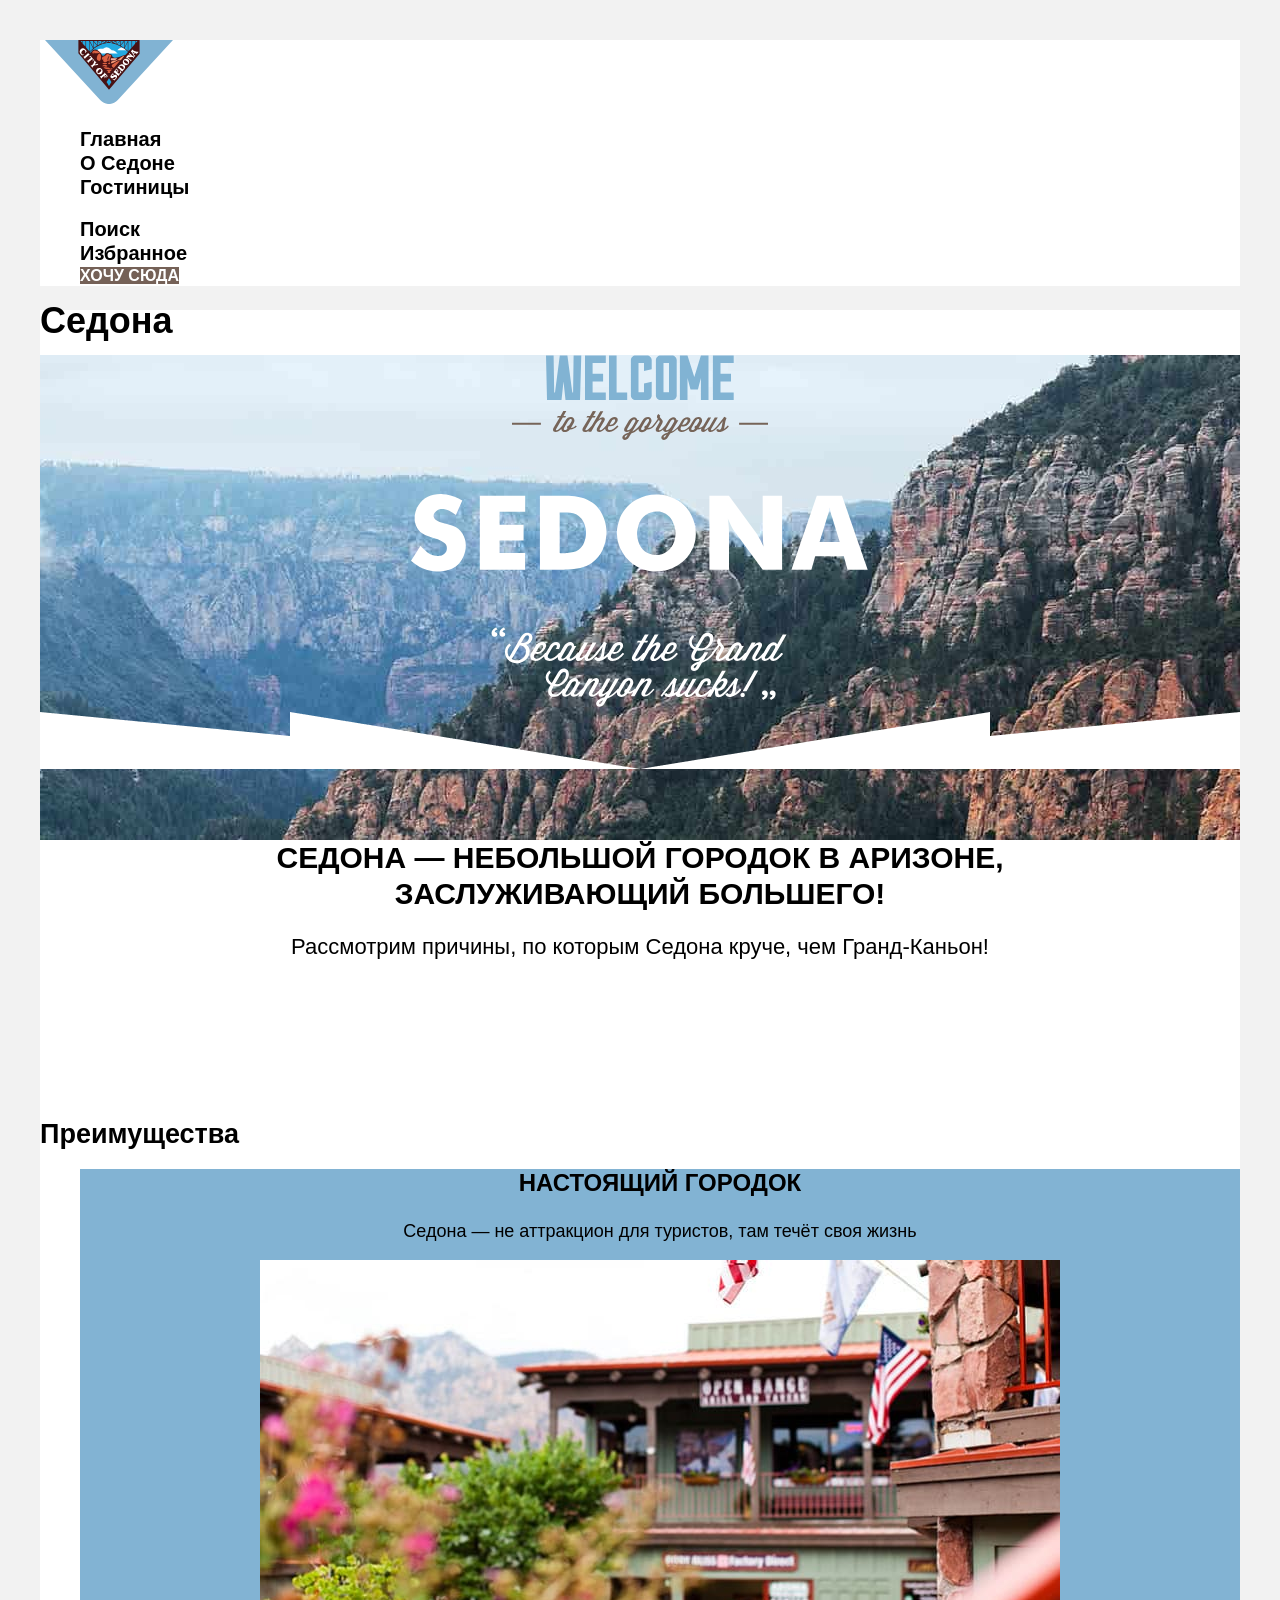
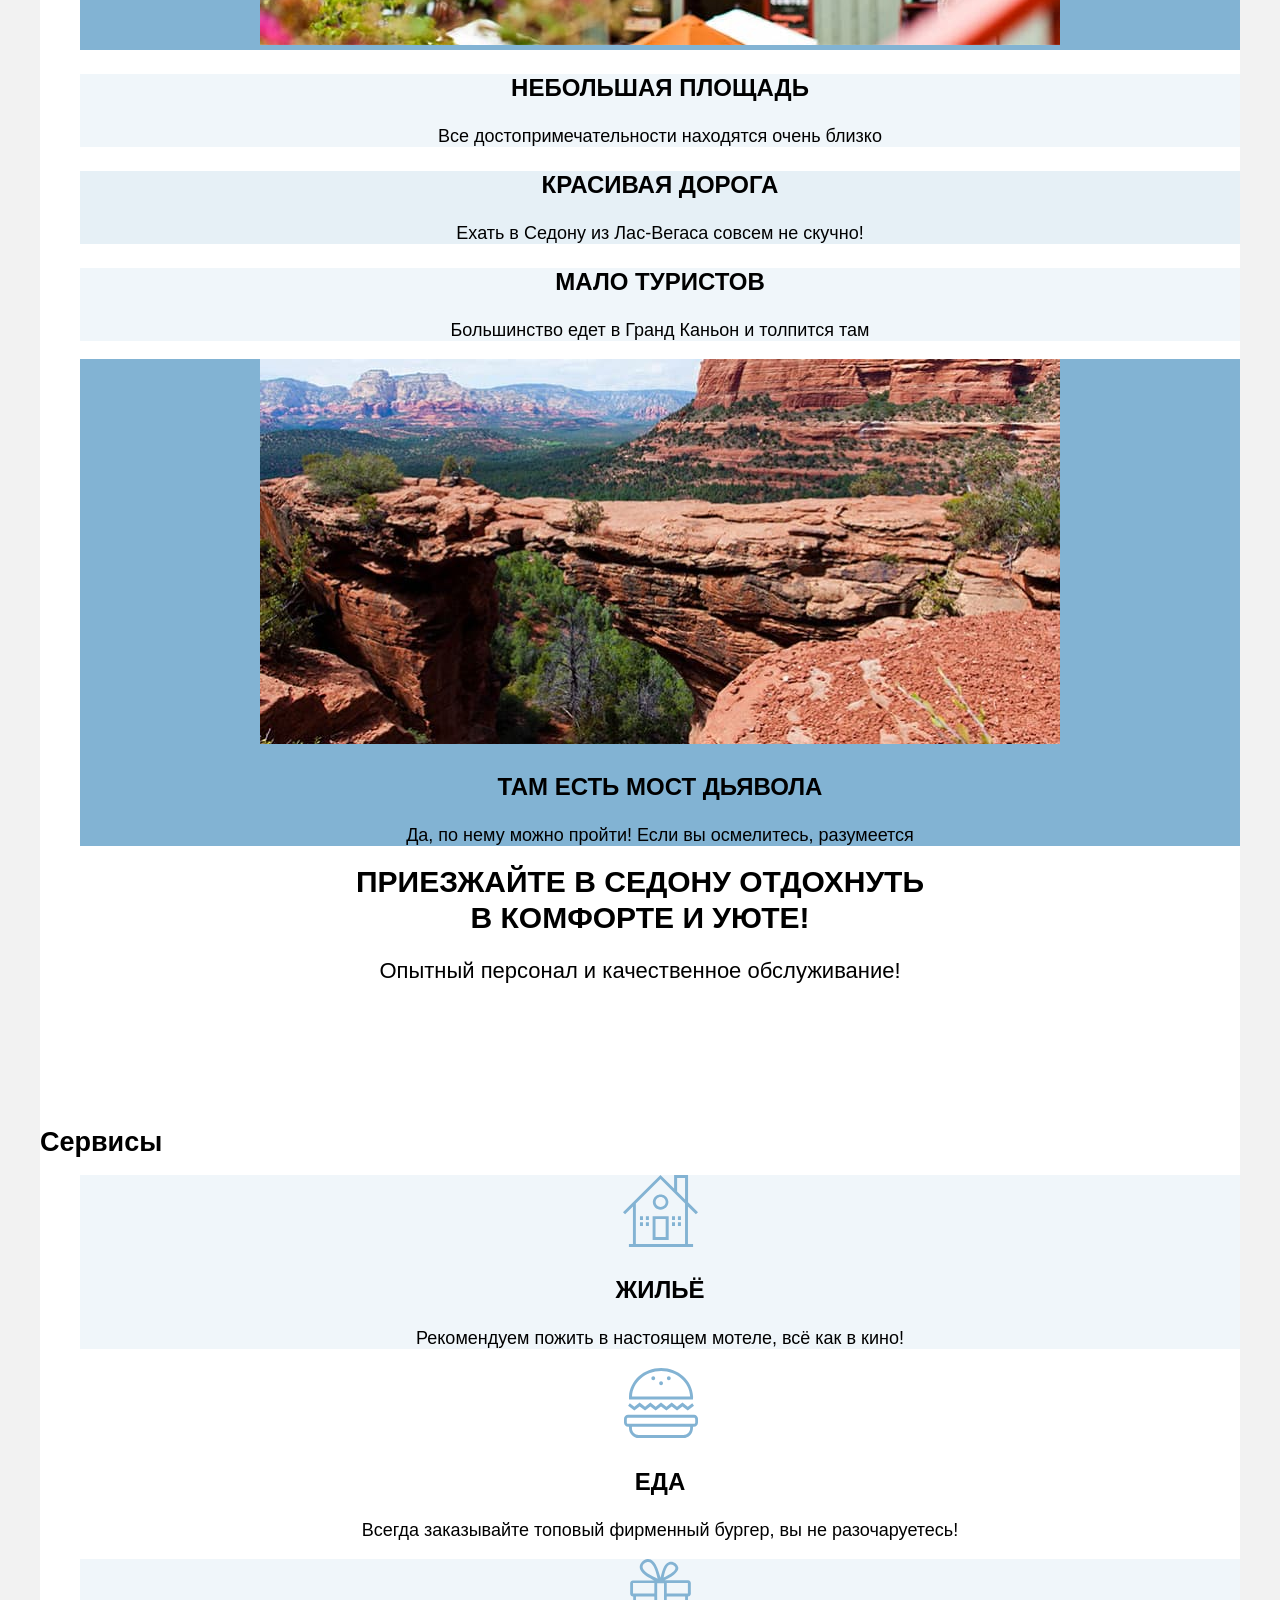
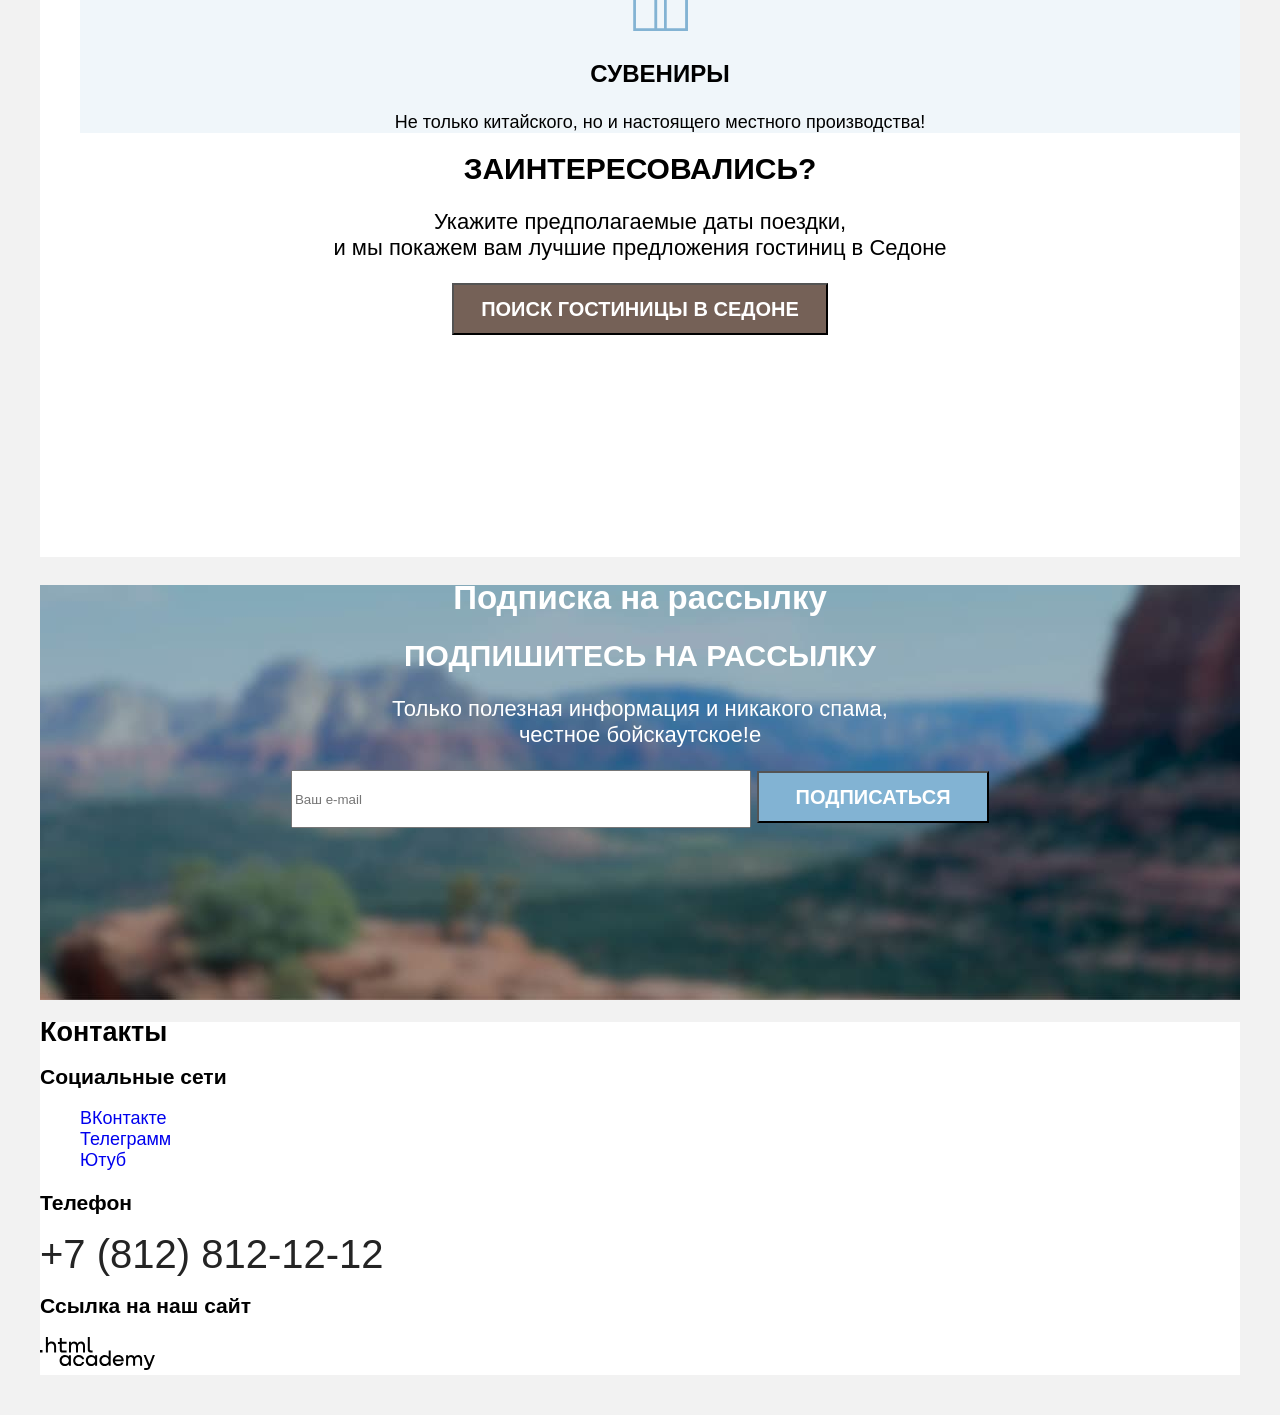
==== commit e1321e45: "фоны в списках" ====
--- a/index.html
+++ b/index.html
@@ -57,33 +57,33 @@
         </div>
         <h2 class="visually-hidden">Преимущества</h2>
         <ol class="advantages-list">
-          <li class="advantages-item">
+          <li class="advantages-item basic_3">
             <h3 class="advantages-title">НАСТОЯЩИЙ ГОРОДОК</h3>
             <p class="advantages-description">
               Седона — не аттракцион для туристов, там течёт своя жизнь
             </p>
-            <img class="advantages-img" alt="Улица в Седоне" src="">
+            <img class="advantages-img" alt="Улица в Седоне" src="img\photo-1.jpg">
           </li>
-          <li class="advantages-item">
+          <li class="advantages-item basic_1">
             <h3 class="advantages-title">НЕБОЛЬШАЯ ПЛОЩАДЬ</h3>
             <p class="advantages-description">
               Все достопримечательности находятся очень близко
             </p>
           </li>
-          <li class="advantages-item">
+          <li class="advantages-item basic_2">
             <h3 class="advantages-title">КРАСИВАЯ ДОРОГА</h3>
             <p class="advantages-description">
               Ехать в Седону из Лас-Вегаса совсем не скучно!
             </p>
           </li>
-          <li class="advantages-item">
+          <li class="advantages-item basic_1">
             <h3 class="advantages-title">МАЛО ТУРИСТОВ</h3>
             <p class="advantages-description">
               Большинство едет в Гранд Каньон и толпится там
             </p>
           </li>
-          <li class="advantages-item">
-            <img class="advantages-img" alt="Вид на горы" src="">
+          <li class="advantages-item basic_3">
+            <img class="advantages-img" alt="Вид на горы" src="img\photo-2.jpg">
             <h3 class="advantages-title">ТАМ ЕСТЬ МОСТ ДЬЯВОЛА</h3>
             <p class="advantages-description">
               Да, по нему можно пройти! Если вы осмелитесь, разумеется
@@ -99,7 +99,7 @@
       </div>
       <h2 class="visually-hidden">Сервисы</h2>
       <ul class="services-list">
-        <li class="services-item">
+        <li class="services-item basic_1">
           <img src="img\icons\house.svg" alt="иконка Дом" width="75" height="72">
           <h3 class="services-title">ЖИЛЬЁ</h3>
           <p class="services-description">
@@ -113,7 +113,7 @@
             Всегда заказывайте топовый фирменный бургер, вы не разочаруетесь!
           </p>
         </li>
-        <li class="services-item">
+        <li class="services-item basic_1">
           <img src="img\icons\gift.svg" alt="иконка Сувениры" width="75" height="72">
           <h3 class="services-title">СУВЕНИРЫ</h3>
           <p class="services-description">
--- a/styles/styles.css
+++ b/styles/styles.css
@@ -53,6 +53,17 @@
   text-decoration: none;
 }
 
+.subscription-button {
+  background-color: #82b3d3;
+}
+
+.button_search {
+  width: 376px;
+  height: 52px;
+  font-size: 20px;
+  line-height: 180%;
+}
+
 /*шапка*/
 .page-header {
   background-color: #FFFFFF;
@@ -123,6 +134,18 @@
   font-weight: 700;
 }
 
+.basic_1 {
+  background-color: rgba(131, 179, 211, 0.12);
+}
+
+.basic_2 {
+  background-color: rgba(131, 179, 211, 0.2);
+}
+
+.basic_3 {
+  background-color: rgba(130, 179, 211, 1);
+}
+
 .come_to_sedona {
   height: 246px;
   text-align: center;
@@ -171,15 +194,33 @@
   text-align: center;
   font-size: 22px;
   line-height: 26px;
+  color: #FFFFFF;
+  background-color: #82b3d3;
   background-size: 100% auto;
   background-repeat: no-repeat;
   background-image: url("../img/background/Subscribe.jpg");
 }
 
 .footer-subscription span {
-  font-size: 20px;
-  text-transform: uppercase;
-  font-weight: 700;
+  font-size: 30px;
+  line-height: 36px;
+  text-transform: uppercase;
+  font-weight: 700;
+}
+
+.field {
+  height: 52px;
+  width: 452px;
+}
+
+.subscription-button {
+  width: 232px;
+  height: 52px;
+}
+
+.subscription-button span {
+  font-size: 20px;
+  line-height: 36px;
 }
 
 /*Контакты*/
@@ -253,6 +294,12 @@
   font-weight: 700;
    text-transform: uppercase;
 }
+
+.button_mini span {
+  background-color: #756157;
+  color: white;
+}
+
 .button_favourites {
 background-color: #82b3d3;
 }
@@ -262,6 +309,8 @@
 .select-control {
   font-size: 18px;
   line-height: 21px;
+  color: #000000;
+  background-color: #ffffff;
 }
 
 .sorting-found {
@@ -294,3 +343,29 @@
   text-transform: uppercase;
   font-weight: 400;
 }
+
+.product-card-rating {
+color: #333;
+background-color: #f2f2f2;
+}
+
+/*Пагинация*/
+.pagination {
+  background-color: #ffffff;
+  list-style-type: none;
+}
+
+.pagination-link {
+  color: #ffffff;
+  background-color: #82b3d3;
+  text-decoration: none;
+  line-height: 16px;
+  font-weight: 700;
+}
+
+.pagination-current {
+  color: #242424;
+  background-color: #f2f2f2;
+}
+
+/**/
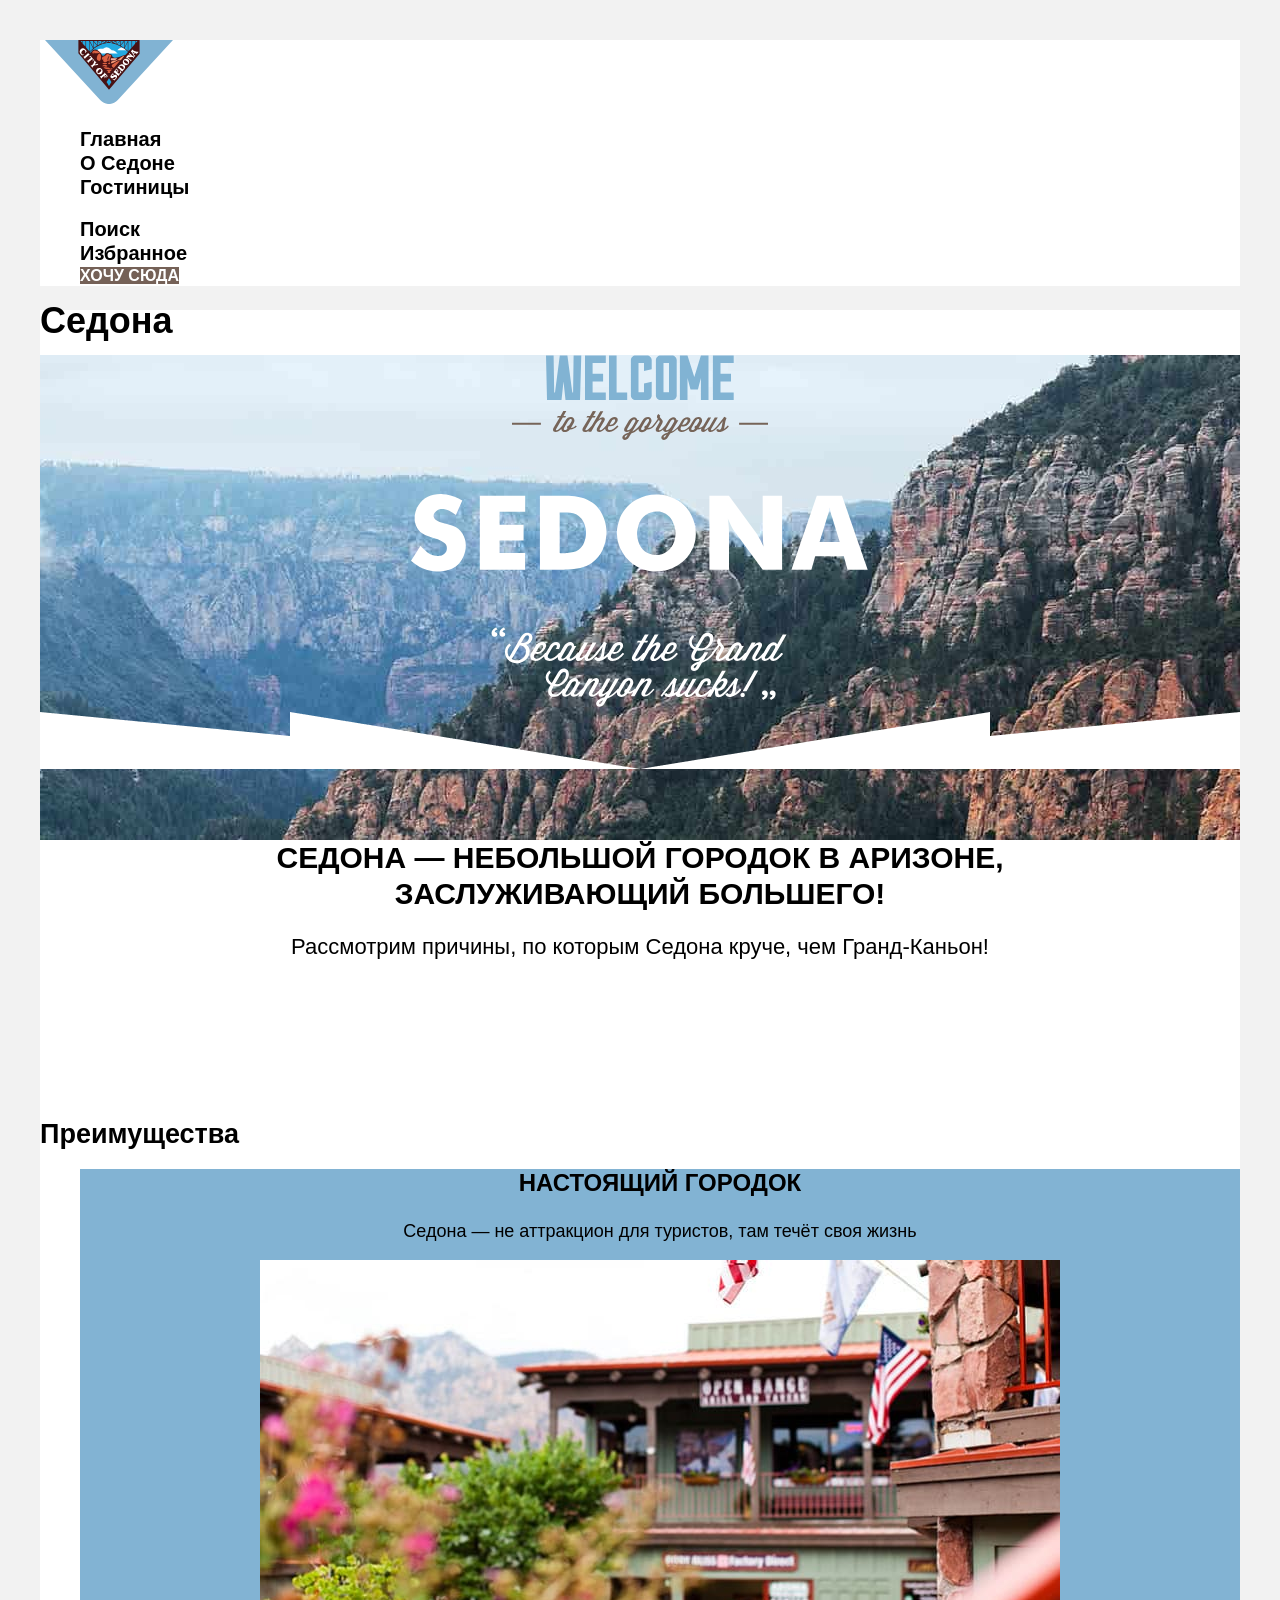
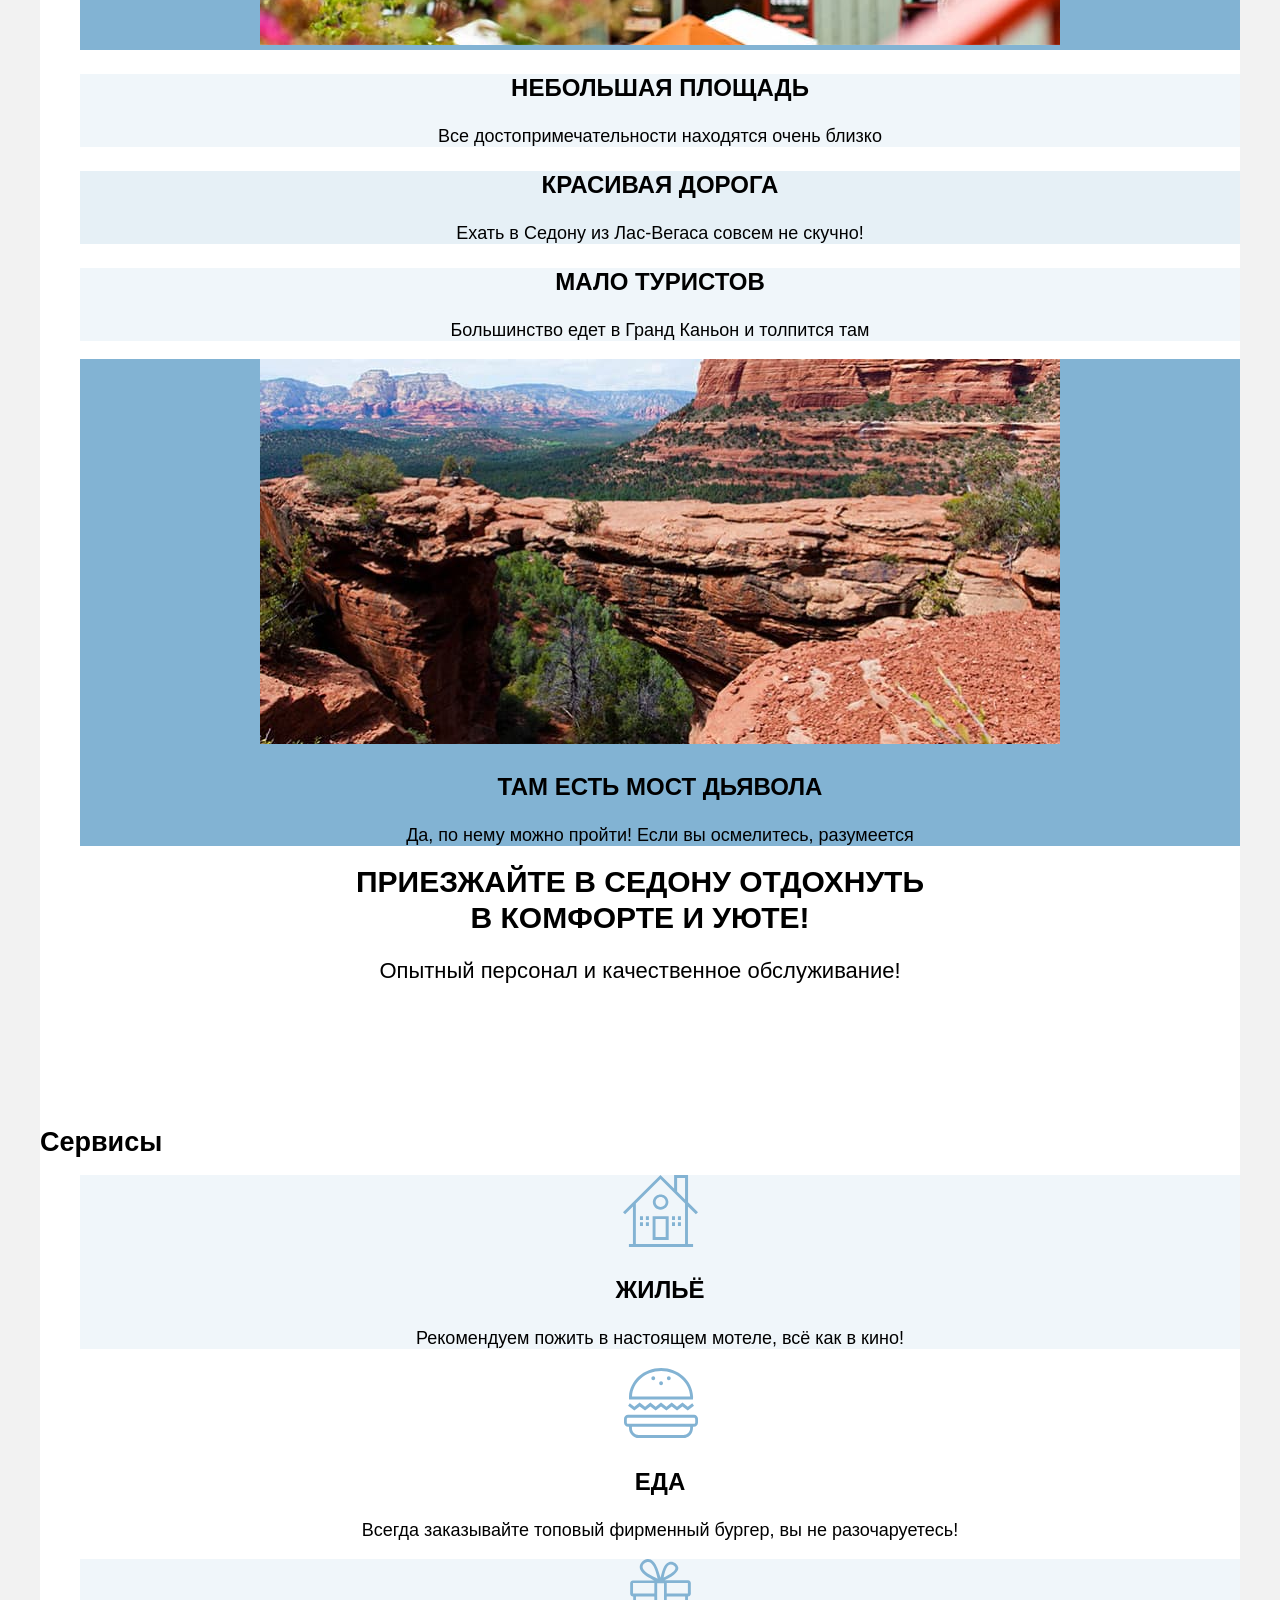
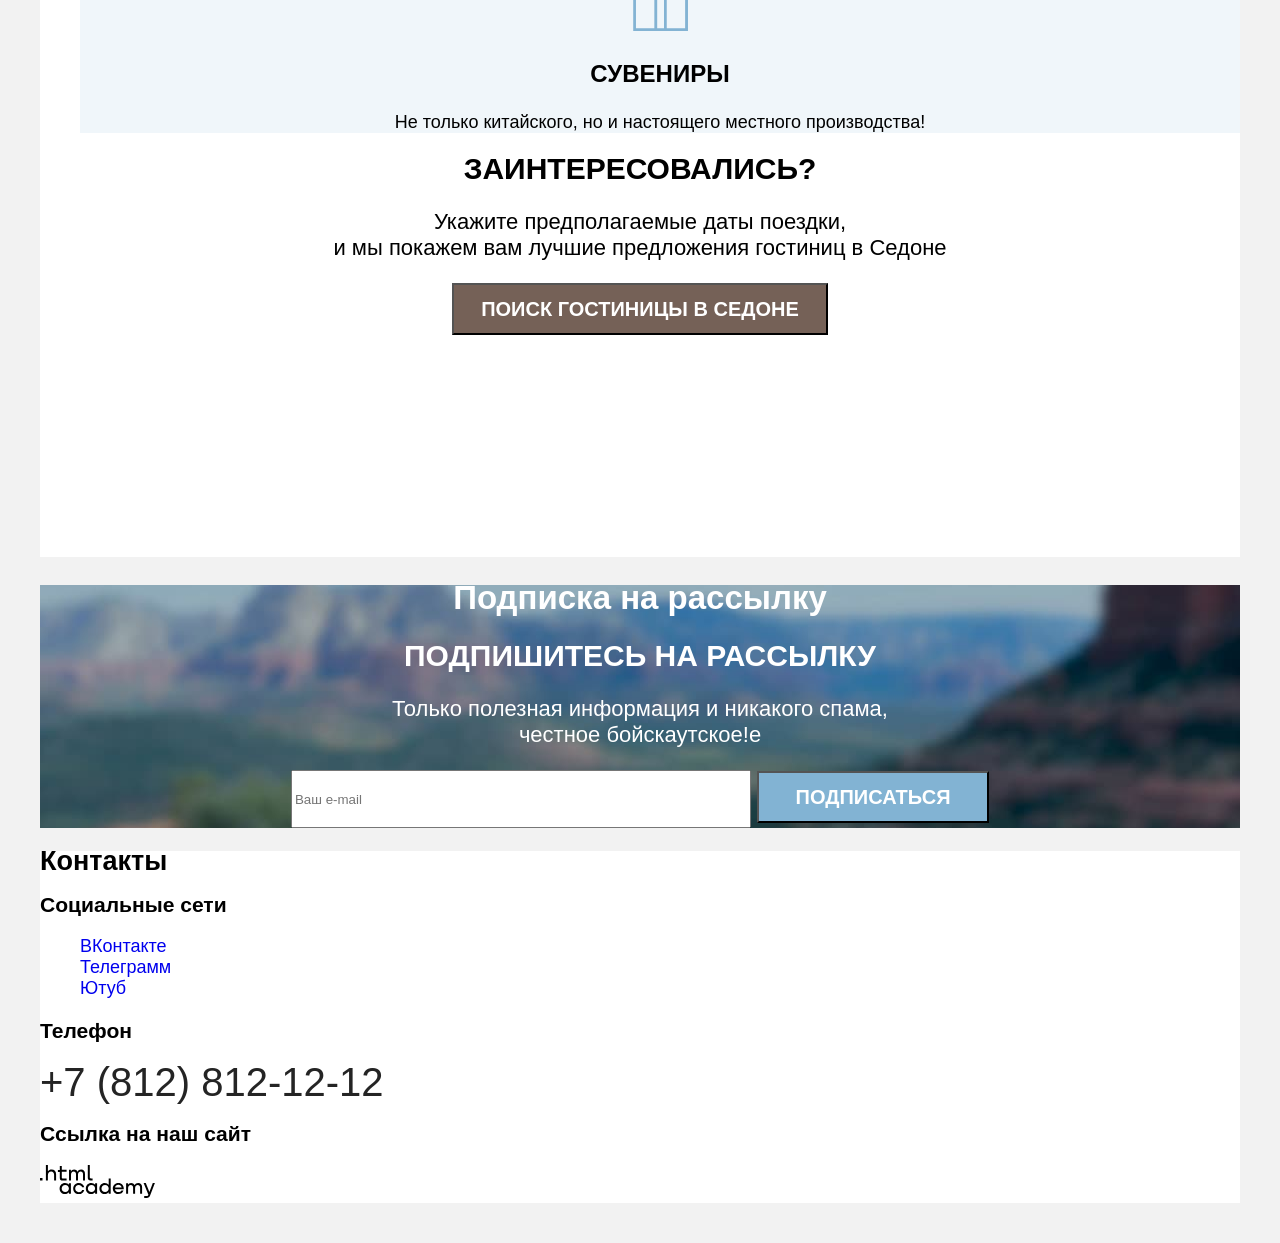
==== commit 66d980c7: "добавим normalize.css" ====
--- a/index.html
+++ b/index.html
@@ -5,6 +5,7 @@
     <meta charset="utf-8">
     <title>HTML Academy: Седона-2026</title>
     <link rel="stylesheet" href="styles/styles.css">
+    <link rel="stylesheet" href="styles/normalize.css">
   </head>
 
   <body>
--- a/styles/styles.css
+++ b/styles/styles.css
@@ -38,6 +38,7 @@
   line-height: 21px;
   color: #000000;
   background-color: #F2F2F2;
+  background-position: center;
   width: 1200px;
   margin: 40px;
 }
@@ -50,7 +51,9 @@
   text-align: center;
   color: #ffffff;
   background-color: #756157;
+   background-position: center;
   text-decoration: none;
+  font-family: inherit;
 }
 
 .subscription-button {
@@ -62,6 +65,7 @@
   height: 52px;
   font-size: 20px;
   line-height: 180%;
+  font-family: inherit;
 }
 
 /*шапка*/
@@ -83,6 +87,7 @@
   color: #000000;
   background-color: #FFFFFF;
   text-decoration: none;
+   background-position: center;
 
 }
 
@@ -101,6 +106,7 @@
   text-align: center;
   background-size: 100% auto;
   background-repeat: no-repeat;
+   background-position: center;
 }
 
 /*описание*/
@@ -190,15 +196,23 @@
 
 /*подписка на рассылку*/
 .footer-subscription {
-  height: 415px;
+
   text-align: center;
   font-size: 22px;
   line-height: 26px;
   color: #FFFFFF;
+   background-position: center;
   background-color: #82b3d3;
-  background-size: 100% auto;
+  background-size: cover;
   background-repeat: no-repeat;
   background-image: url("../img/background/Subscribe.jpg");
+}
+
+.footer-subscription-catalog {
+color: #000000;
+ background-image: none;
+  background-color: #FFFFFF;
+
 }
 
 .footer-subscription span {
@@ -253,8 +267,9 @@
   height: auto;
   background-image: url("../img/background/catalog-background.jpg");
   background-color: #74bee6;
-  background-size: 100% auto;
+  background-size: cover;
   background-repeat: no-repeat;
+   background-position: center;
   color: #FFFFFF;
   font-size: 16px;
   line-height: 21px;
@@ -293,6 +308,7 @@
   line-height: 20px;
   font-weight: 700;
    text-transform: uppercase;
+   font-family: inherit;
 }
 
 .button_mini span {
@@ -302,6 +318,12 @@
 
 .button_favourites {
 background-color: #82b3d3;
+font-family: inherit;
+}
+
+input {
+font-family: inherit;
+
 }
 
  /*Сортировка*/
@@ -311,8 +333,9 @@
   line-height: 21px;
   color: #000000;
   background-color: #ffffff;
-}
-
+  font-family: inherit;
+}
+.pagination-current
 .sorting-found {
    font-size: 30px;
   line-height: 36px;
@@ -355,15 +378,30 @@
   list-style-type: none;
 }
 
+.pagination-item {
+
+  border-radius: 4px;
+  width: 60px;
+  height: 60px;
+   background-color: #82b3d3;
+   text-align: center;
+
+  }
+
 .pagination-link {
   color: #ffffff;
-  background-color: #82b3d3;
   text-decoration: none;
-  line-height: 16px;
-  font-weight: 700;
+  font-weight: 700;
+  vertical-align: middle;
+line-height: 60px;
+/*margin-top: 11.3px;*/
 }
 
 .pagination-current {
+   color: #242424;
+}
+
+.pagination-item-current {
   color: #242424;
   background-color: #f2f2f2;
 }
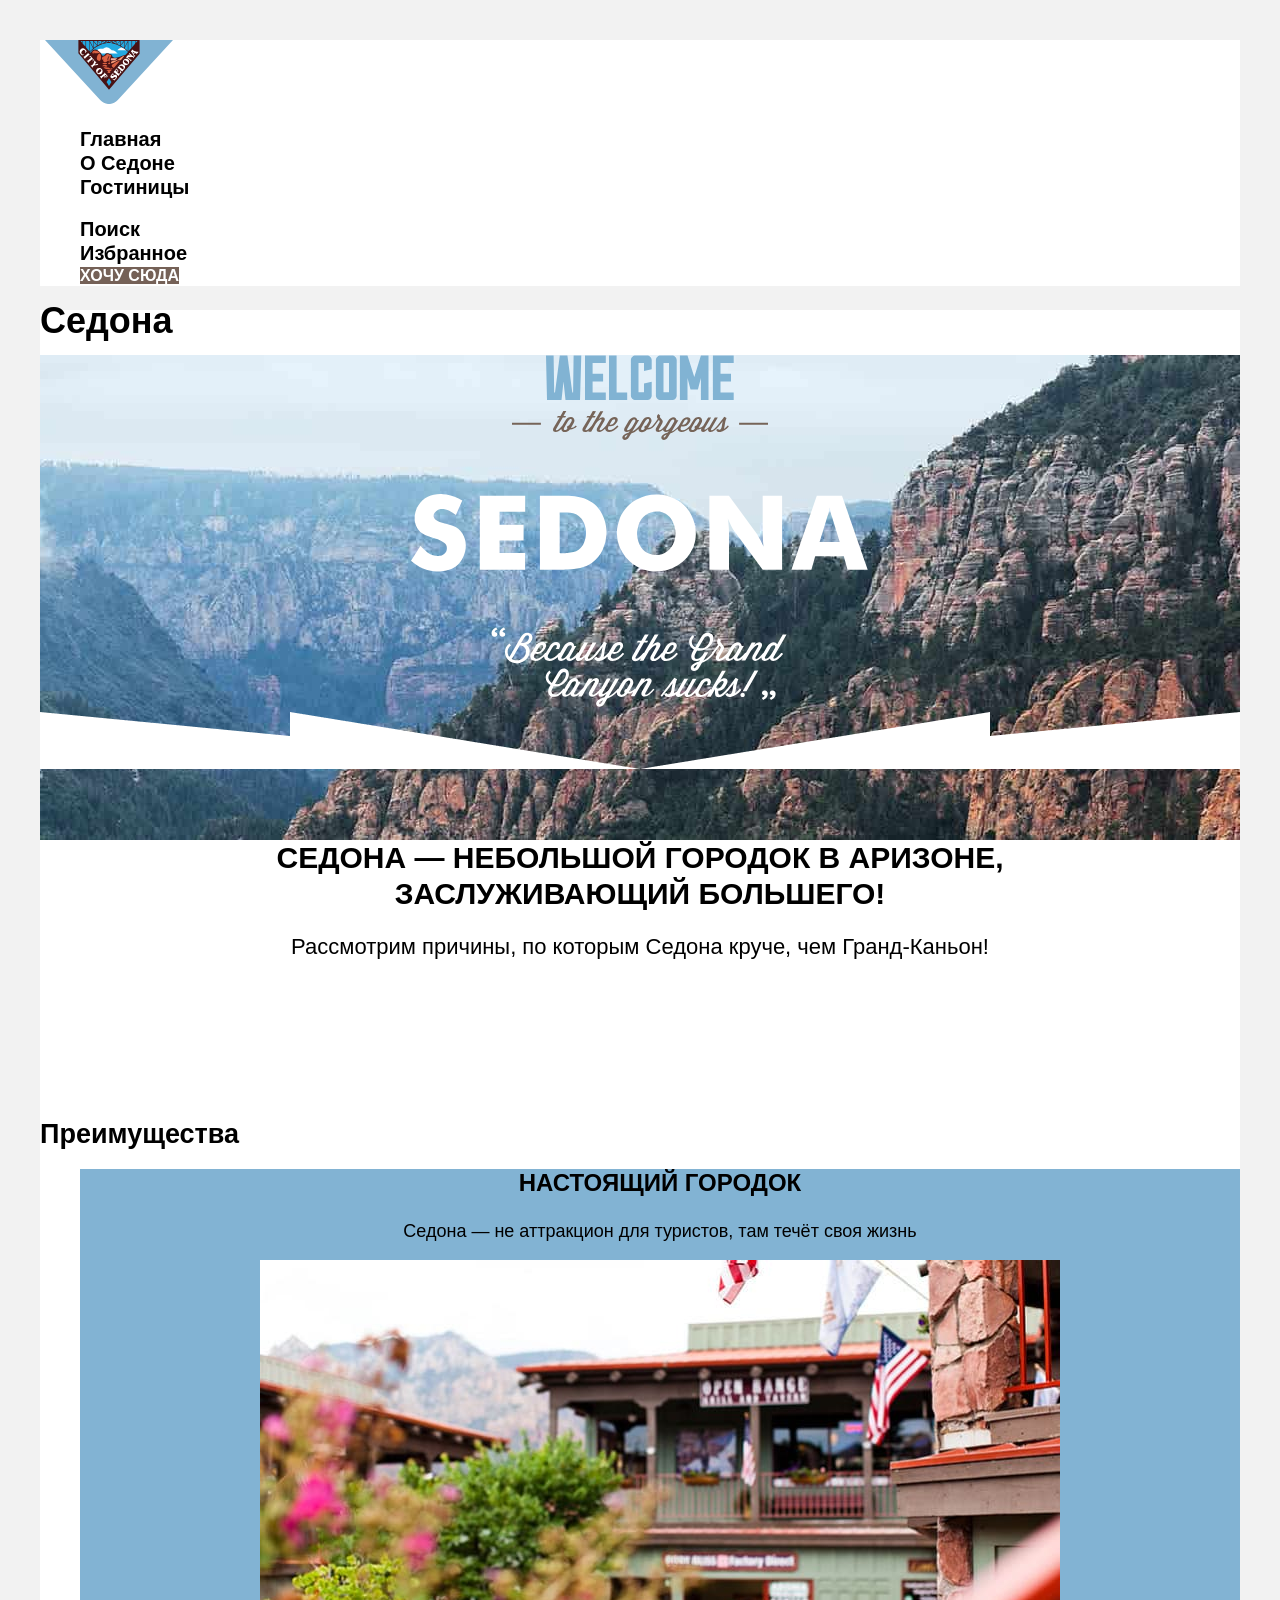
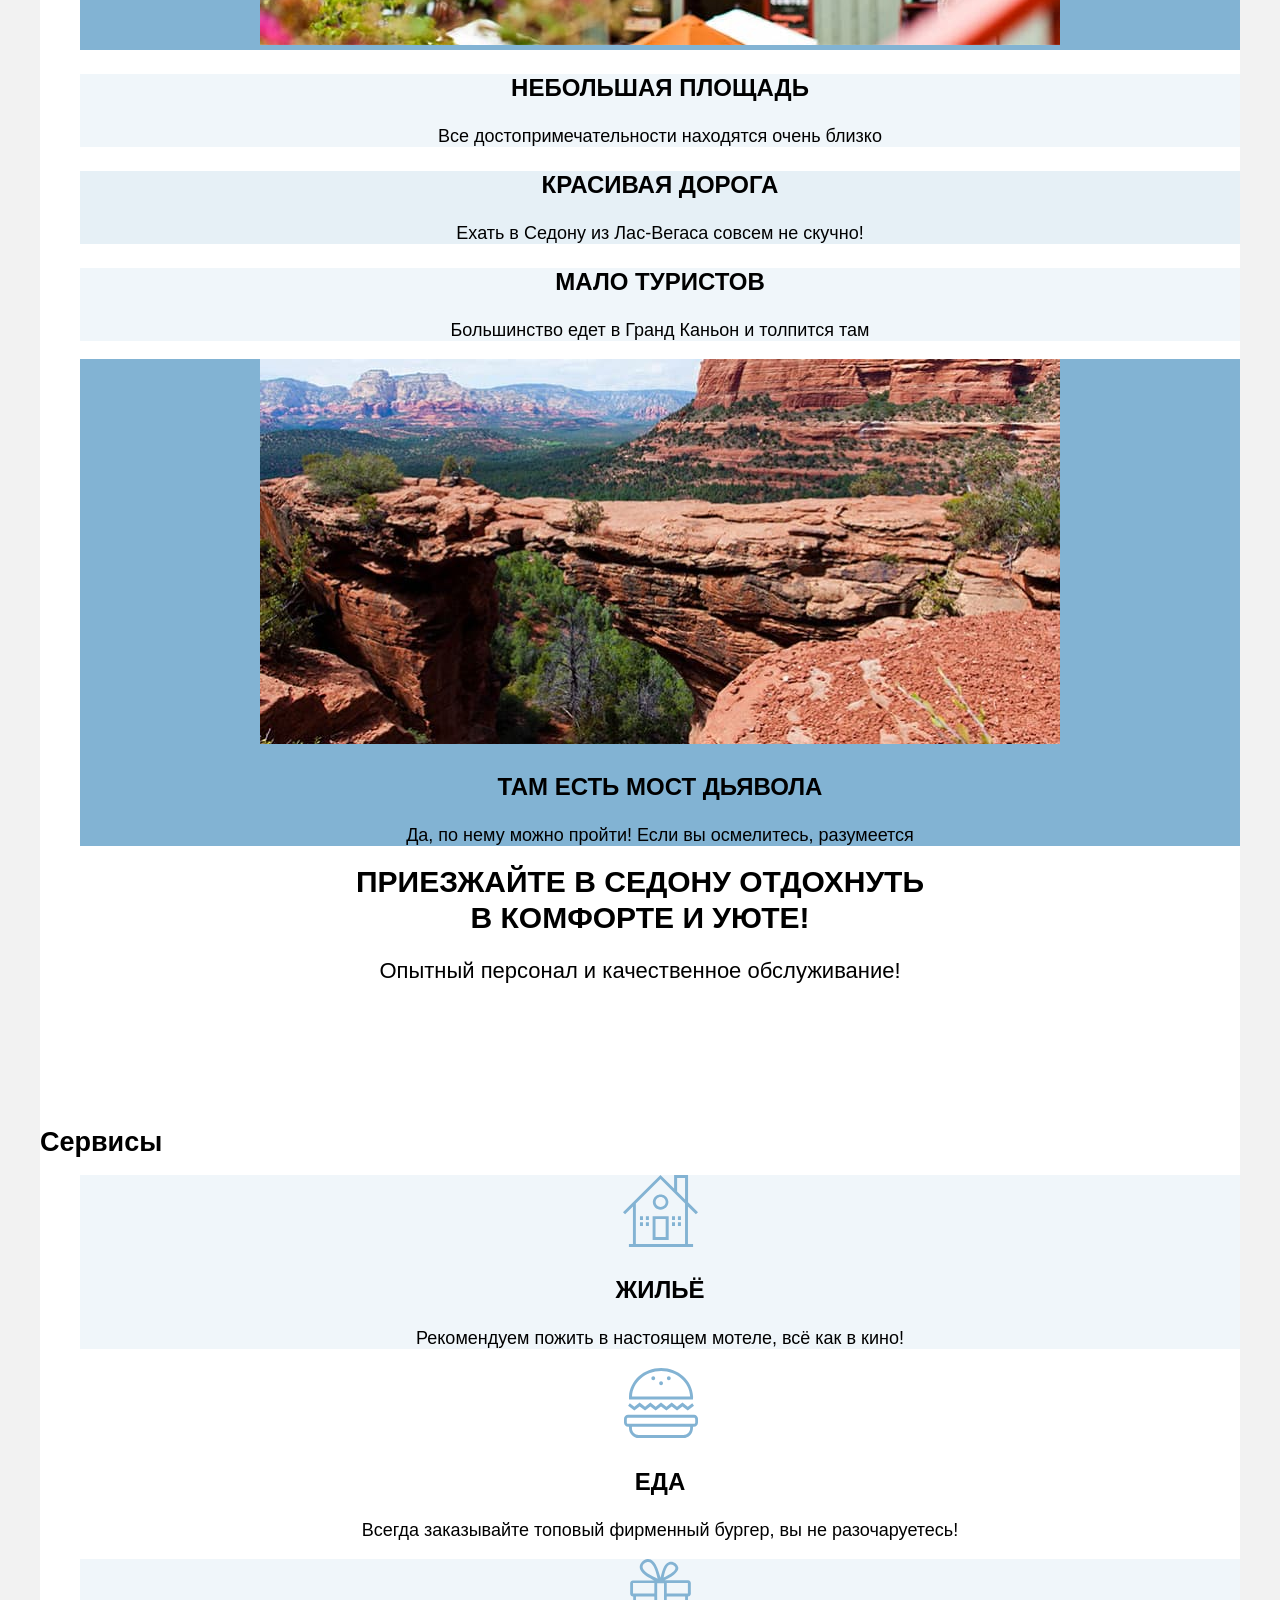
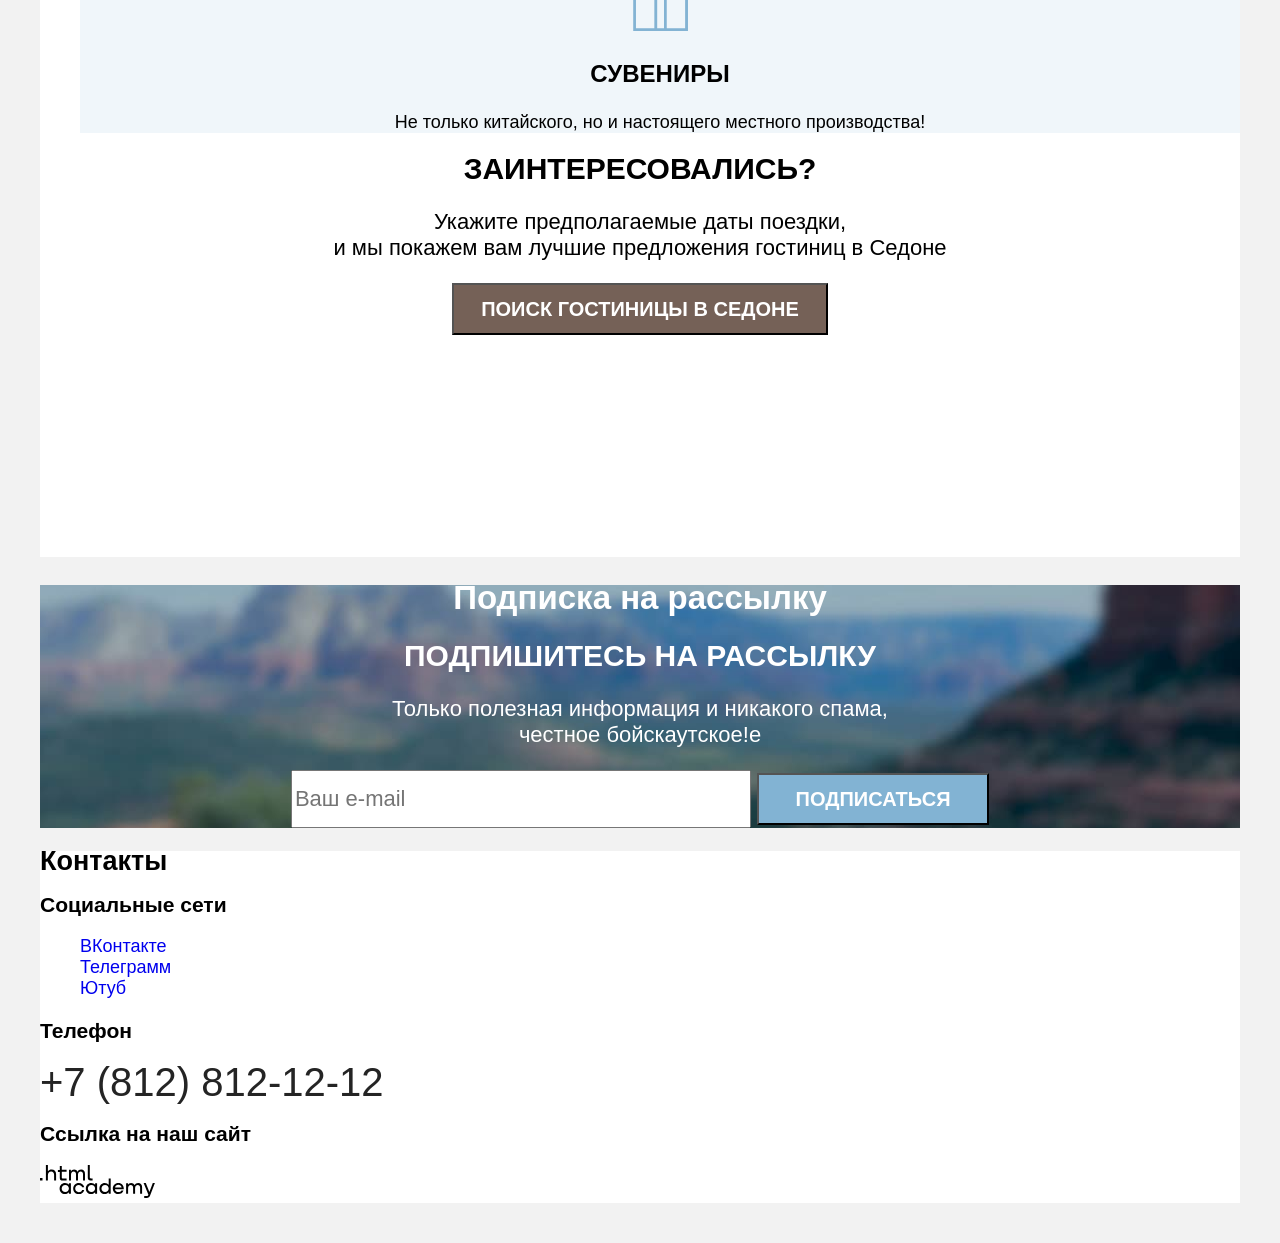
==== commit fafc32ae: "испавление нормалайс" ====
--- a/index.html
+++ b/index.html
@@ -4,8 +4,8 @@
   <head>
     <meta charset="utf-8">
     <title>HTML Academy: Седона-2026</title>
+    <link rel="stylesheet" href="styles/normalize.css">
     <link rel="stylesheet" href="styles/styles.css">
-    <link rel="stylesheet" href="styles/normalize.css">
   </head>
 
   <body>
